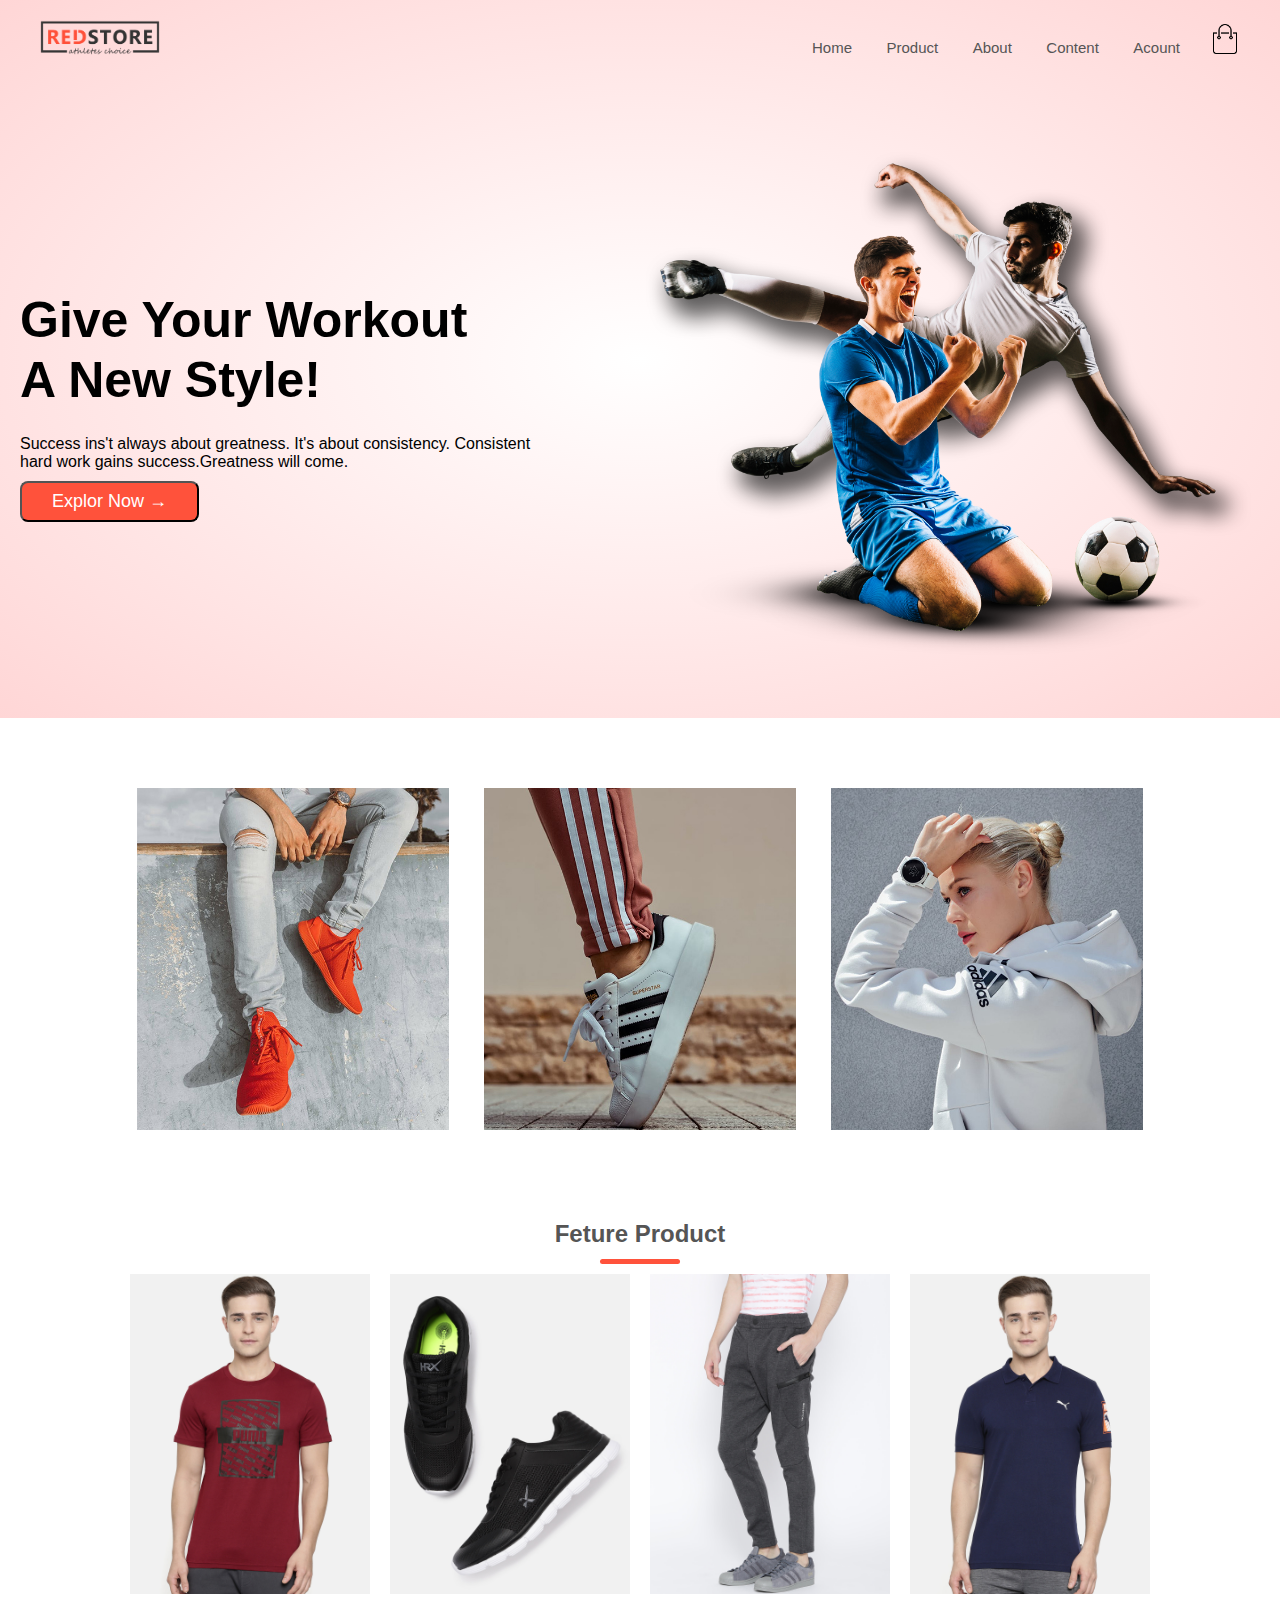
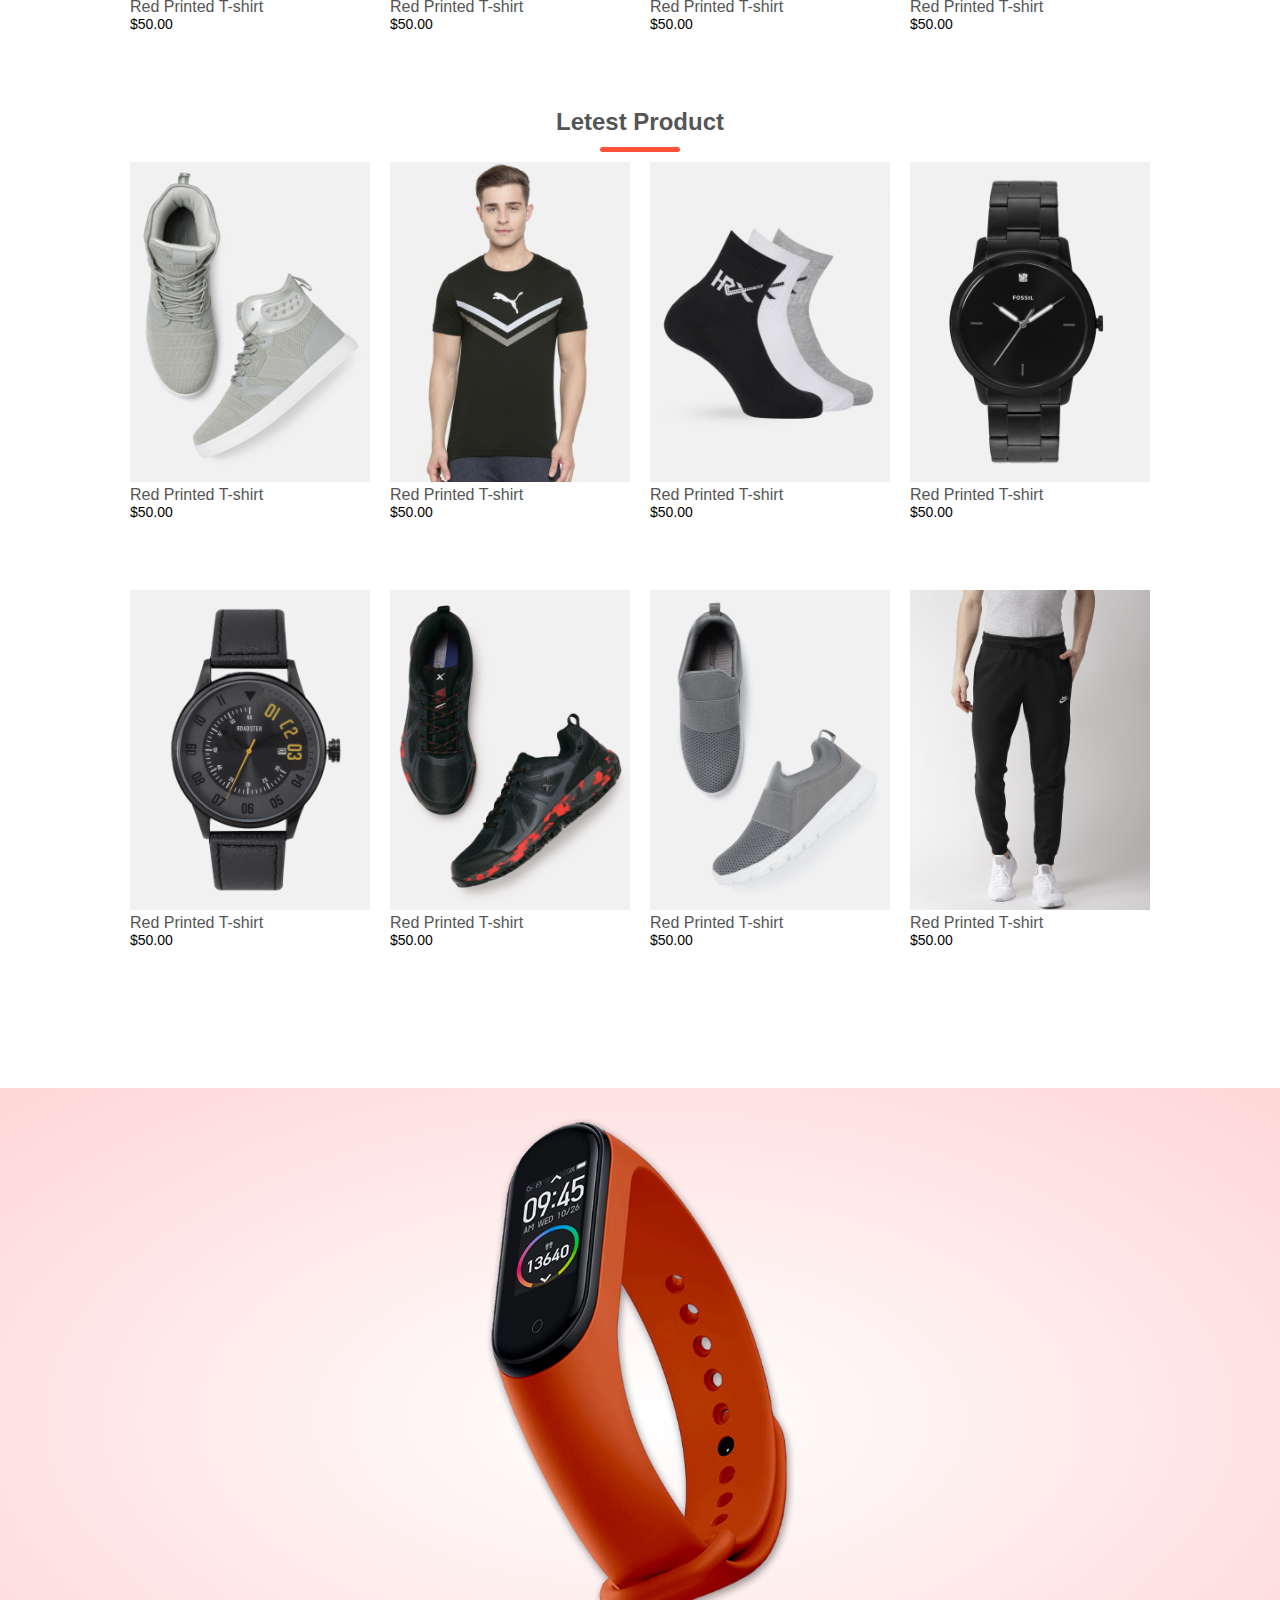
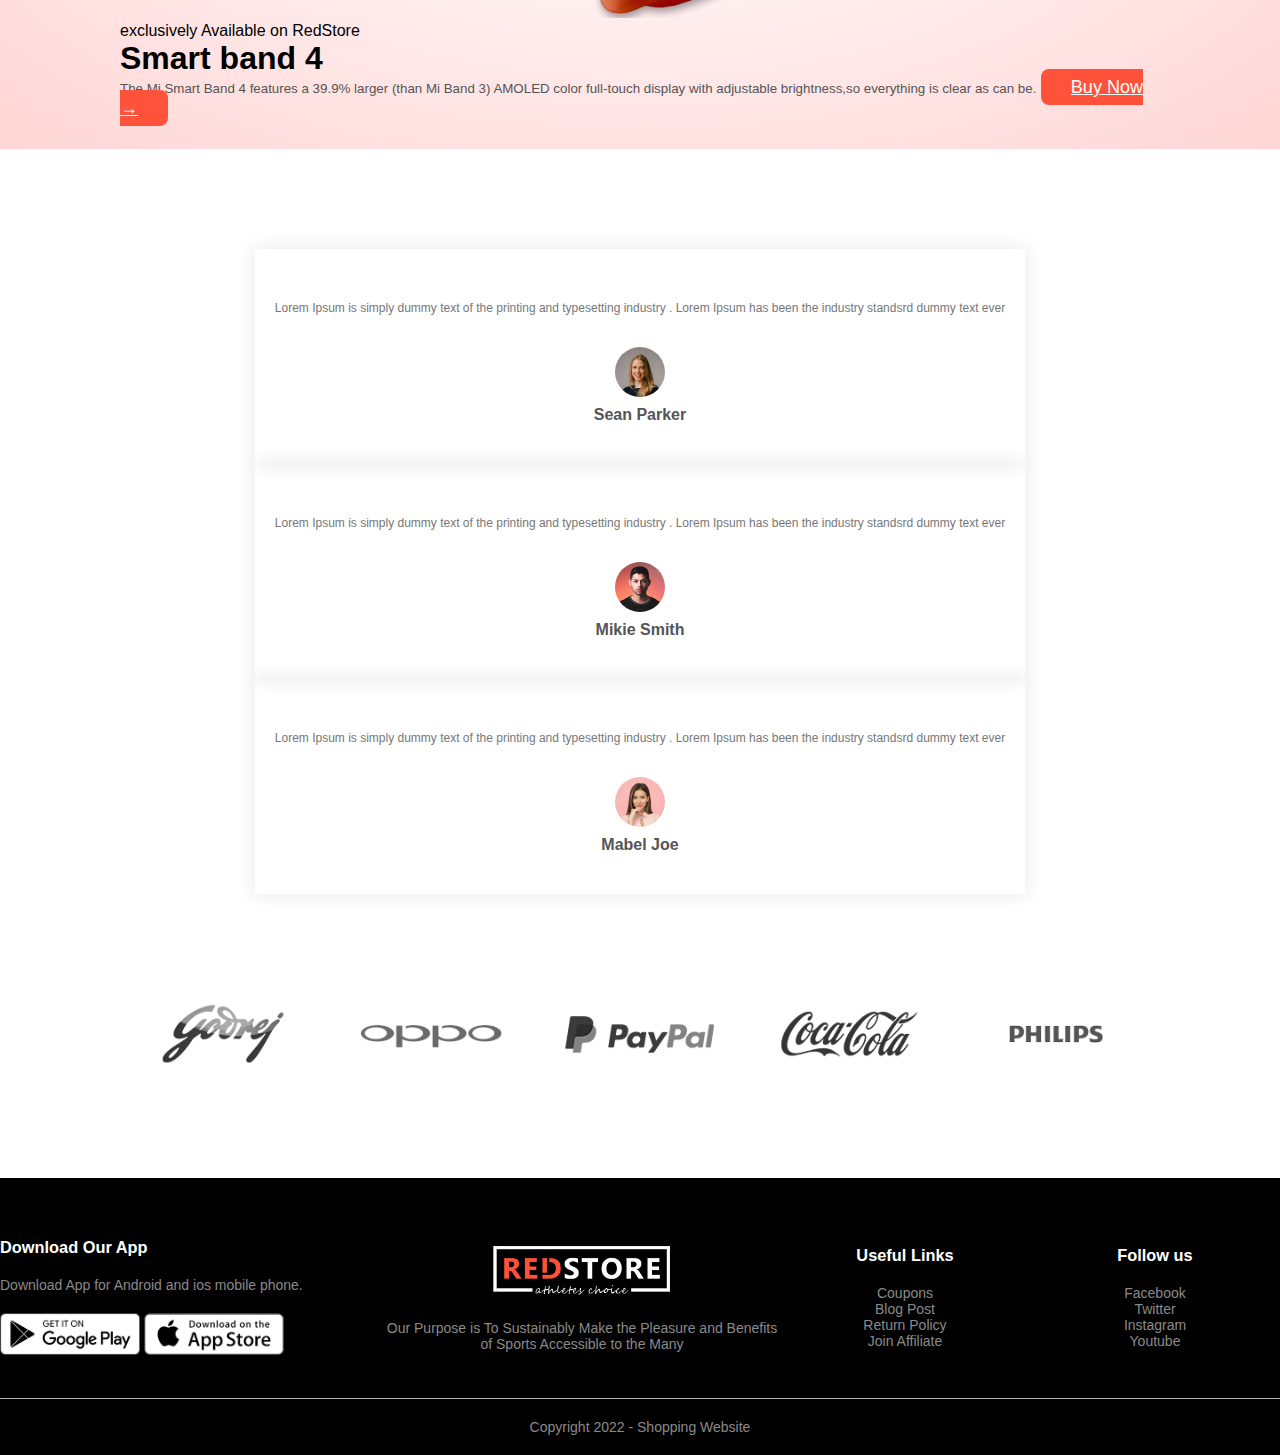
==== index.html @ c0d619b0 "push-5" ====
<!DOCTYPE html>
<html lang="en">
<head>
    <meta charset="UTF-8">
    <meta http-equiv="X-UA-Compatible" content="IE=edge">
    <meta name="viewport" content="width=device-width, initial-scale=1.0">
    <link href="https://cdn.jsdelivr.net/npm/bootstrap@5.0.2/dist/css/bootstrap.min.css" rel="stylesheet" integrity="sha384-EVSTQN3/azprG1Anm3QDgpJLIm9Nao0Yz1ztcQTwFspd3yD65VohhpuuCOmLASjC" crossorigin="anonymous">
    <link rel="stylesheet" href="https://cdnjs.cloudflare.com/ajax/libs/font-awesome/6.1.2/css/all.min.css" integrity="sha512-1sCRPdkRXhBV2PBLUdRb4tMg1w2YPf37qatUFeS7zlBy7jJI8Lf4VHwWfZZfpXtYSLy85pkm9GaYVYMfw5BC1A==" crossorigin="anonymous" referrerpolicy="no-referrer" />
    <link rel="stylesheet" href="./src/style.css">
    <title>RedStore</title>
</head>
<body>
    <section class="header">
        <div class="nav_section">
            <div class="navbar">
                <div class="logo">
                    <img src="./public/img/logo.png" alt="">
                </div>
                <nav>
                    <ul id="Menuitems">
                        <li><a href="">Home</a></li>
                        <li><a href="./src/product.html">Product</a></li>
                        <li><a href="">About</a></li>
                        <li><a href="">Content</a></li>
                        <li><a href="">Acount</a></li>
                    </ul>
                </nav>
                <img src="./public/img/cart.png" alt="Cart-logo" width="30px" height="30px">
                <img src="./public/img/menu.png" alt="" class="menu-icon" onclick="menutoggle()">
            </div>
            <div class="row">
                <div class="col_2">
                    <h1 style="font-size:50px;line-height: 60px; margin: 25px 0px;font-weight: 700;">Give Your Workout<br> A New Style!</h1>
                    <p>Success ins't always about greatness. It's about consistency. Consistent<br>hard work gains success.Greatness will come.</p>
                    <button class="btn btn-danger" >Explor Now &#8594;</button>
                </div>
                <div class="col_2">
                    <img src="./public/img/image1.png" alt="background">
                </div>
            </div>
        </div>
    </section>
   
    <!-- feture Categories -->
    <div class="categories">
        <div class="small_container">
            <div class="row">
                <div class="col_3">
                    <img src="./public/img/category-1.jpg" alt="">
                </div>
                <div class="col_3">
                    <img src="./public/img/category-2.jpg" alt="">
                </div>
                <div class="col_3">
                    <img src="./public/img/category-3.jpg" alt="">
                </div>
            </div>
        </div>
    </div>

    <!--Feture Product-->
    <div class="small_container">
        <h2 id="title">Feture Product</h2>
        <div class="row">
            <div class="col_4">
                <img src="./public/img/product-1.jpg" alt="">
                <h4>Red Printed T-shirt</h4>
                <div class="rating1">
                    <i class="fa-solid fa-star"></i>
                    <i class="fa-solid fa-star"></i>
                    <i class="fa-solid fa-star"></i>
                    <i class="fa-solid fa-star"></i>
                    <i class="fa-solid fa-star-sharp-half"></i>
                </div>
                <p>$50.00</p>
            </div>
            <div class="col_4">
                <img src="./public/img/product-2.jpg" alt="">
                <h4>Red Printed T-shirt</h4>
                <div class="rating1">
                    <i class="fa-solid fa-star"></i>
                    <i class="fa-solid fa-star"></i>
                    <i class="fa-solid fa-star"></i>
                    <i class="fa-solid fa-star-half"></i>
                </div>
                <p>$50.00</p>
            </div>
            <div class="col_4">
                <img src="./public/img/product-3.jpg" alt="">
                <h4>Red Printed T-shirt</h4>
                <div class="rating1">
                    <i class="fa-solid fa-star"></i>
                    <i class="fa-solid fa-star"></i>
                    <i class="fa-solid fa-star"></i>
                    <i class="fa-solid fa-star"></i>
                    <i class="fa-solid fa-star-sharp-half"></i>
                </div>
                <p>$50.00</p>
            </div>
            <div class="col_4">
                <img src="./public/img/product-4.jpg" alt="">
                <h4>Red Printed T-shirt</h4>
                <div class="rating1">
                    <i class="fa-solid fa-star"></i>
                    <i class="fa-solid fa-star"></i>
                    <i class="fa-solid fa-star"></i>
                    <i class="fa-solid fa-star"></i>
                    <i class="fa-solid fa-star-half"></i>
                </div>
                <p>$50.00</p>
            </div>
        </div>
        <h2 id="title">Letest Product</h2>
        <div class="row">
            <div class="col_4">
                <img src="./public/img/product-5.jpg" alt="">
                <h4>Red Printed T-shirt</h4>
                <div class="rating1">
                    <i class="fa-solid fa-star"></i>
                    <i class="fa-solid fa-star"></i>
                    <i class="fa-solid fa-star"></i>
                    <i class="fa-solid fa-star"></i>
                    <i class="fa-solid fa-star-sharp-half"></i>
                </div>
                <p>$50.00</p>
            </div>
            <div class="col_4">
                <img src="./public/img/product-6.jpg" alt="">
                <h4>Red Printed T-shirt</h4>
                <div class="rating1">
                    <i class="fa-solid fa-star"></i>
                    <i class="fa-solid fa-star"></i>
                    <i class="fa-solid fa-star"></i>
                    <i class="fa-solid fa-star-half"></i>
                </div>
                <p>$50.00</p>
            </div>
            <div class="col_4">
                <img src="./public/img/product-7.jpg" alt="">
                <h4>Red Printed T-shirt</h4>
                <div class="rating1">
                    <i class="fa-solid fa-star"></i>
                    <i class="fa-solid fa-star"></i>
                    <i class="fa-solid fa-star"></i>
                    <i class="fa-solid fa-star"></i>
                    <i class="fa-solid fa-star-sharp-half"></i>
                </div>
                <p>$50.00</p>
            </div>
            <div class="col_4">
                <img src="./public/img/product-8.jpg" alt="">
                <h4>Red Printed T-shirt</h4>
                <div class="rating1">
                    <i class="fa-solid fa-star"></i>
                    <i class="fa-solid fa-star"></i>
                    <i class="fa-solid fa-star"></i>
                    <i class="fa-solid fa-star"></i>
                    <i class="fa-solid fa-star-half"></i>
                </div>
                <p>$50.00</p>
            </div>
            <div class="row">
                <div class="col_4">
                    <img src="./public/img/product-9.jpg" alt="">
                    <h4>Red Printed T-shirt</h4>
                    <div class="rating1">
                        <i class="fa-solid fa-star"></i>
                        <i class="fa-solid fa-star"></i>
                        <i class="fa-solid fa-star"></i>
                        <i class="fa-solid fa-star"></i>
                        <i class="fa-solid fa-star-sharp-half"></i>
                    </div>
                    <p>$50.00</p>
                </div>
                <div class="col_4">
                    <img src="./public/img/product-10.jpg" alt="">
                    <h4>Red Printed T-shirt</h4>
                    <div class="rating1">
                        <i class="fa-solid fa-star"></i>
                        <i class="fa-solid fa-star"></i>
                        <i class="fa-solid fa-star"></i>
                        <i class="fa-solid fa-star-half"></i>
                    </div>
                    <p>$50.00</p>
                </div>
                <div class="col_4">
                    <img src="./public/img/product-11.jpg" alt="">
                    <h4>Red Printed T-shirt</h4>
                    <div class="rating1">
                        <i class="fa-solid fa-star"></i>
                        <i class="fa-solid fa-star"></i>
                        <i class="fa-solid fa-star"></i>
                        <i class="fa-solid fa-star"></i>
                        <i class="fa-solid fa-star-sharp-half"></i>
                    </div>
                    <p>$50.00</p>
                </div>
                <div class="col_4">
                    <img src="./public/img/product-12.jpg" alt="">
                    <h4>Red Printed T-shirt</h4>
                    <div class="rating1">
                        <i class="fa-solid fa-star"></i>
                        <i class="fa-solid fa-star"></i>
                        <i class="fa-solid fa-star"></i>
                        <i class="fa-solid fa-star"></i>
                        <i class="fa-solid fa-star-half"></i>
                    </div>
                    <p>$50.00</p>
                </div>
            </div>
        </div>
    </div>

    <!-- Offer -->
    <div class="offer">
        <div class="small_container">
            <div class="row">
                <div class="col-4">
                    <img src="./public/img/exclusive.png" height="500" width="500" alt="" class="offer-img">
                </div>
                <div class="col-4">
                    <p>exclusively Available on RedStore</p>
                    <h1>Smart band 4</h1>
                    <small>The Mi Smart Band 4 features a 39.9% larger (than Mi Band 3) AMOLED color full-touch display with adjustable brightness,so everything is clear as can be.</small>
                    <a href="" class="btn">Buy Now &#8594;</a>
                </div>
            </div>
        </div>
    </div>

    <!-- Testimonial -->
    <div class="testimonial">
        <div class="small_container">
            <div class="row">
                <div class="col-3">
                    <i class="fa-solid fa-quote-left"></i>
                    <p>Lorem Ipsum is simply dummy text of the printing and typesetting industry . Lorem Ipsum has been the industry standsrd dummy text ever</p>
                    <div class="rating1">
                        <i class="fa-solid fa-star"></i>
                        <i class="fa-solid fa-star"></i>
                        <i class="fa-solid fa-star"></i>
                        <i class="fa-solid fa-star"></i>
                        <i class="fa-solid fa-star-half"></i>
                    </div>
                    <img src="./public/img/user-1.png" alt="">
                    <h3>Sean Parker</h3>
                </div>
                <div class="col-3">
                    <i class="fa-solid fa-quote-left"></i>
                    <p>Lorem Ipsum is simply dummy text of the printing and typesetting industry . Lorem Ipsum has been the industry standsrd dummy text ever</p>
                    <div class="rating1">
                        <i class="fa-solid fa-star"></i>
                        <i class="fa-solid fa-star"></i>
                        <i class="fa-solid fa-star"></i>
                        <i class="fa-solid fa-star"></i>
                    </div>
                    <img src="./public/img/user-2.png" alt="">
                    <h3>Mikie Smith</h3>
                </div>
                <div class="col-3">
                    <i class="fa-solid fa-quote-left"></i>
                    <p>Lorem Ipsum is simply dummy text of the printing and typesetting industry . Lorem Ipsum has been the industry standsrd dummy text ever</p>
                    <div class="rating1">
                        <i class="fa-solid fa-star"></i>
                        <i class="fa-solid fa-star"></i>
                        <i class="fa-solid fa-star"></i>
                        <i class="fa-solid fa-star"></i>
                        <i class="fa-solid fa-star-half"></i>
                    </div>
                    <img src="./public/img/user-3.png" alt="">
                    <h3>Mabel Joe</h3>
                </div>
            </div>
        </div>
    </div>

    <!-- Brands -->
    <div class="brands">
        <div class="small_container">
            <div class="row">
                <div class="col-2 col_10">
                    <img src="./public/img/logo-godrej.png" alt="">
                </div>
                <div class="col-2 col_10">
                    <img src="./public/img/logo-oppo.png" alt="">
                </div>
                <div class="col-2 col_10">
                    <img src="./public/img/logo-paypal.png" alt="">
                </div>
                <div class="col-2 col_10">
                    <img src="./public/img/logo-coca-cola.png" alt="">
                </div>
                <div class="col-2 col_10">
                    <img src="./public/img/logo-philips.png" alt="">
                </div>
            </div>
        </div>
    </div>

    <!-- Footer -->
    <div class="footer">
        <div class="container">
            <div class="row">
                <div class="footer-col-1">
                    <h3>Download Our App</h3>
                    <p>Download App for Android and ios mobile phone.</p>
                    <div class="app-logo">
                        <img src="./public/img/play-store.png" alt="">
                        <img src="./public/img/app-store.png" alt="">
                    </div>
                </div>
                <div class="footer-col-2">
                    <img src="./public/img/logo-white.png" alt="">
                    <p>Our Purpose is To Sustainably Make the Pleasure and Benefits of Sports Accessible to the Many</p>
                </div>
                <div class="footer-col-3">
                    <h3>Useful Links</h3>
                    <ul>
                        <li>Coupons</li>
                        <li>Blog Post</li>
                        <li>Return Policy</li>
                        <li>Join Affiliate</li>
                    </ul>
                </div>
                <div class="footer-col-4">
                    <h3>Follow us</h3>
                    <ul>
                        <li>Facebook</li>
                        <li>Twitter</li>
                        <li>Instagram</li>
                        <li>Youtube</li>
                    </ul>
                </div>
            </div>
            <hr>
            <p class="copyright">Copyright 2022 - Shopping Website </p>
        </div>
    </div>
    <!-- js  -->
    <script>
        var Menuitems = document.getElementById("Menuitems");
        Menuitems.style.maxHeight = "0px";

        function menutoggle(){
            if(Menuitems.style.maxHeight == "0px"){
                Menuitems.style.maxHeight = "200px"
            }else{
                Menuitems.style.maxHeight = "0px"
            }
        }
    </script>
    
    <script src="https://cdn.jsdelivr.net/npm/bootstrap@5.0.2/dist/js/bootstrap.bundle.min.js" integrity="sha384-MrcW6ZMFYlzcLA8Nl+NtUVF0sA7MsXsP1UyJoMp4YLEuNSfAP+JcXn/tWtIaxVXM" crossorigin="anonymous"></script>
</body>
</html>
---- src/style.css ----
*{
    margin: 0px;
    padding: 0px;
    box-sizing: border-box;
    font-family: "poppins",sans-serif;
}
/* header section styling complit */
.header{
    background: radial-gradient(#fff,#ffd6d6);
}
.nav_section{
    max-width: 1300px;
    margin: auto;
    padding-left: 20px;
    padding-right: 20px;
}
.navbar{
    display: flex;
    align-items: center;
    padding: 20px;
    justify-content: center;
}
nav{
    flex:1;
    text-align: right;
}
nav ul{
    text-align: right;
}
nav ul li{
    list-style: none;
    display: inline-block;
    margin-right: 30px;
}
nav ul li a{
    text-decoration: none;
    text-transform: none;
    color: #555;
    font-size: 15px;
}
.navbar .logo img{
    width: 120px;
}
.row{
    display: flex;
    justify-content: space-around;
    align-items: center;
    flex-wrap: wrap;
}
.col_2{
    flex-basis: 50%;
    min-width: 300px;
}
.col_2 img{
    max-width: 100%;
    padding: 50px 0px;
}
.btn{
    background-color: #ff523b;
    padding: 8px 30px;
    font-size: 18px;
    margin: 10px 0px;
    border-radius: 8px;
    color: white;
}
/* categories section styling complit */
.categories{
    margin: 70px 0px;
}
.col_3{
    flex-basis: 30%;
    min-width: 250px;
    margin-bottom: 30px 0px;
}
.col_3 img{
    width: 100%;
}
.small_container{
    max-width: 1080px;
    margin: auto;
    padding-left: 20px;
    padding-right: 20px;
}
.col_4{
    flex-basis: 25%;
    padding: 10px;
    min-width: 200px;
    margin-bottom: 50px;
    transition: transform 0.5s;
}
.col_4 img{
    width: 100%;
}
#title{
    text-align: center;
    position: relative;
    color: #555;
    line-height: 60px;
}
#title::after{
    content: " ";
    background: #ff523b;
    width: 80px;
    height: 5px;
    border-radius: 5px;
    position: absolute;
    bottom: 0;
    left: 50%;
    transform: translateX(-50%);
}
h4{
    color: #555;
    font-weight: normal;
}
.col_4 p{
    font-size: 14px;
}
.rating1 .fa-solid{
    color: #ff523b;
}
.col_4:hover{
    transform:  translateY(-5px);
}

/* offer section styling complit */
.offer{
    background: radial-gradient(#fff,#ffd6d6);
    margin-top: 80px;
    padding: 30px 0;
}
.col-2 .offer-img{
    padding: 50px;
}
small{
    color: #555;
}
.col-3 h1{
    font-weight: 700;
}

/* Testimonal */
.testimonial{
    padding-top: 100px;
}
.testimonial .col-3{
    text-align: center;
    padding: 40px 20px;
    box-shadow: 0 0 20px 0px rgba(0,0,0,0.1);
    cursor: pointer;
    transition: transform 0.5s;
}
.testimonial .col-3 img{
    width: 50px;
    margin-top: 20px;
    border-radius: 50%;
}
.testimonial .col-3:hover{
    transform: translateY(-10px);
}
.fa-solid.fa-quote-left{
    font-size: 34px;
    color: #ff523b;
}
.col-3 p{
    font-size: 12px;
    margin: 12px 0;
    color: #777;
}
.testimonial .col-3 h3{
    font-weight: 700;
    color: #555;
    font-size: 16px;
    margin-top: 5px;
}

/* brands section */
.brands{
    margin: 100px auto;
}
.row .col-2{
    width: 160px;
}
.row .col_10 img{
    width: 100%;
    cursor: pointer;
    filter: grayscale(100);
}
.row .col-2 img:hover{
    filter: grayscale(0);
}

/* footer section */
.footer{
    background-color: #000;
    color: #8a8a8a;
    font-size: 14px;
    padding: 60px 0 20px;
}
.footer p{
    color: #8a8a8a;
}
.footer h3{
    color: #fff;
    margin-bottom: 20px;
}
.footer-col-1, .footer-col-2, .footer-col-3, .footer-col-4{
    min-width: 250px;
    margin-bottom: 20px;
}
.footer-col-1{
    flex-basis: 30%;
}
.footer-col-2{
    flex: 1;
    text-align: center;
}
.footer-col-2 img{
    width: 180px;
    margin-bottom: 20px;
}
.footer-col-3, .footer-col-4{
    flex-basis: 12%;
    text-align: center;
}
ul{
    list-style-type: none;
    text-align: center;
}
.app-logo{
    margin-top: 20px;
}
.app-logo img{
    width: 140px;
}
.footer hr{
    border: none;
    background: #b5b5b5;
    height: 1px;
    margin: 20px 0;
}
.copyright{
    text-align: center;
}
.menu-icon{
    width: 28px;
    margin-left: 20px;
    display: none;
}
/* Media query for nav menu */
@media only screen and (max-width:800px){
    nav ul{
        position: absolute;
        top: 70px;
        left: 0;
        background-color: #333;
        width: 100%;
        overflow: hidden;
        transition: max-height 0.5s;
    }
    nav ul li{
        display: block;
        margin-right: 50px;
        margin-top: 10px;
        margin-bottom: 10px;
    }
    nav ul li a{
        color: #fff;
    }
    .menu-icon{
        display: block;
        cursor: pointer;
    }
}
/* Media query for less than 600 screen size */
@media only screen and (max-width:600px){
    .row{
        text-align: center;
    }
    .col-2, .col-3, .col-4{
        flex-basis: 100%;
    }
    .row .col_3 img{
        margin-bottom: 50px;
    }
    .page-btn{
        text-align: center;
    }
    .single-product .row{
        text-align: left;
    }
    .single-product col{
        padding: 20px 0;
    }
    .single-product h1{
        font-size: 26px;
        line-height: 22px;
    }
}
/* All Product Page */
.row-2{
    justify-content: space-between;
    margin: 100px auto 50px;
    flex-wrap: wrap;
}
select{
    border: 1px solid #ff523b;
    padding: 5px;
}
select:focus{
    outline: none;
}
.page-btn{
    margin: 0px auto 40px;
}
.page-btn span{
    display: inline-block;
    border: 1px solid #ff523b;
    margin-left: 10px;
    width: 40px;
    text-align: center;
    line-height: 40px;
    cursor: pointer;
}
.page-btn span:hover{
    background: #ff523b;
    color: #fff;
}
/* single page details */
.single-product{
    margin-top: 80px;

}
.single-product col img{
    padding: 0;
}
/* .single-product .col,.col{
    padding: 20px;
} */
.single-product h4{
    margin: 20px 0;
    font-size: 22px;
    font-weight: bold;
}
.single-product select{
    display: block;
    padding: 10px;
    margin-top: 20px;
    margin-bottom: 20px;
}
.single-product input{
     width: 50px;
     height: 40px;
     padding-left:10px;
     font-size: 20px;
     margin-right: 10px;
     border: 1px solid #ff523b;
}
input:focus{
    outline: none;
}
.single-product .fa-solid{
    color: #ff523b;
    margin-left: 10px;
}
.single-product a{
    margin-bottom: 20px;
}
.small-img-row{
    display: flex;
    justify-content: space-between;
}
.small-img-col{
    flex-basis: 24%;
    cursor: pointer;
    margin-top: 10px;
}
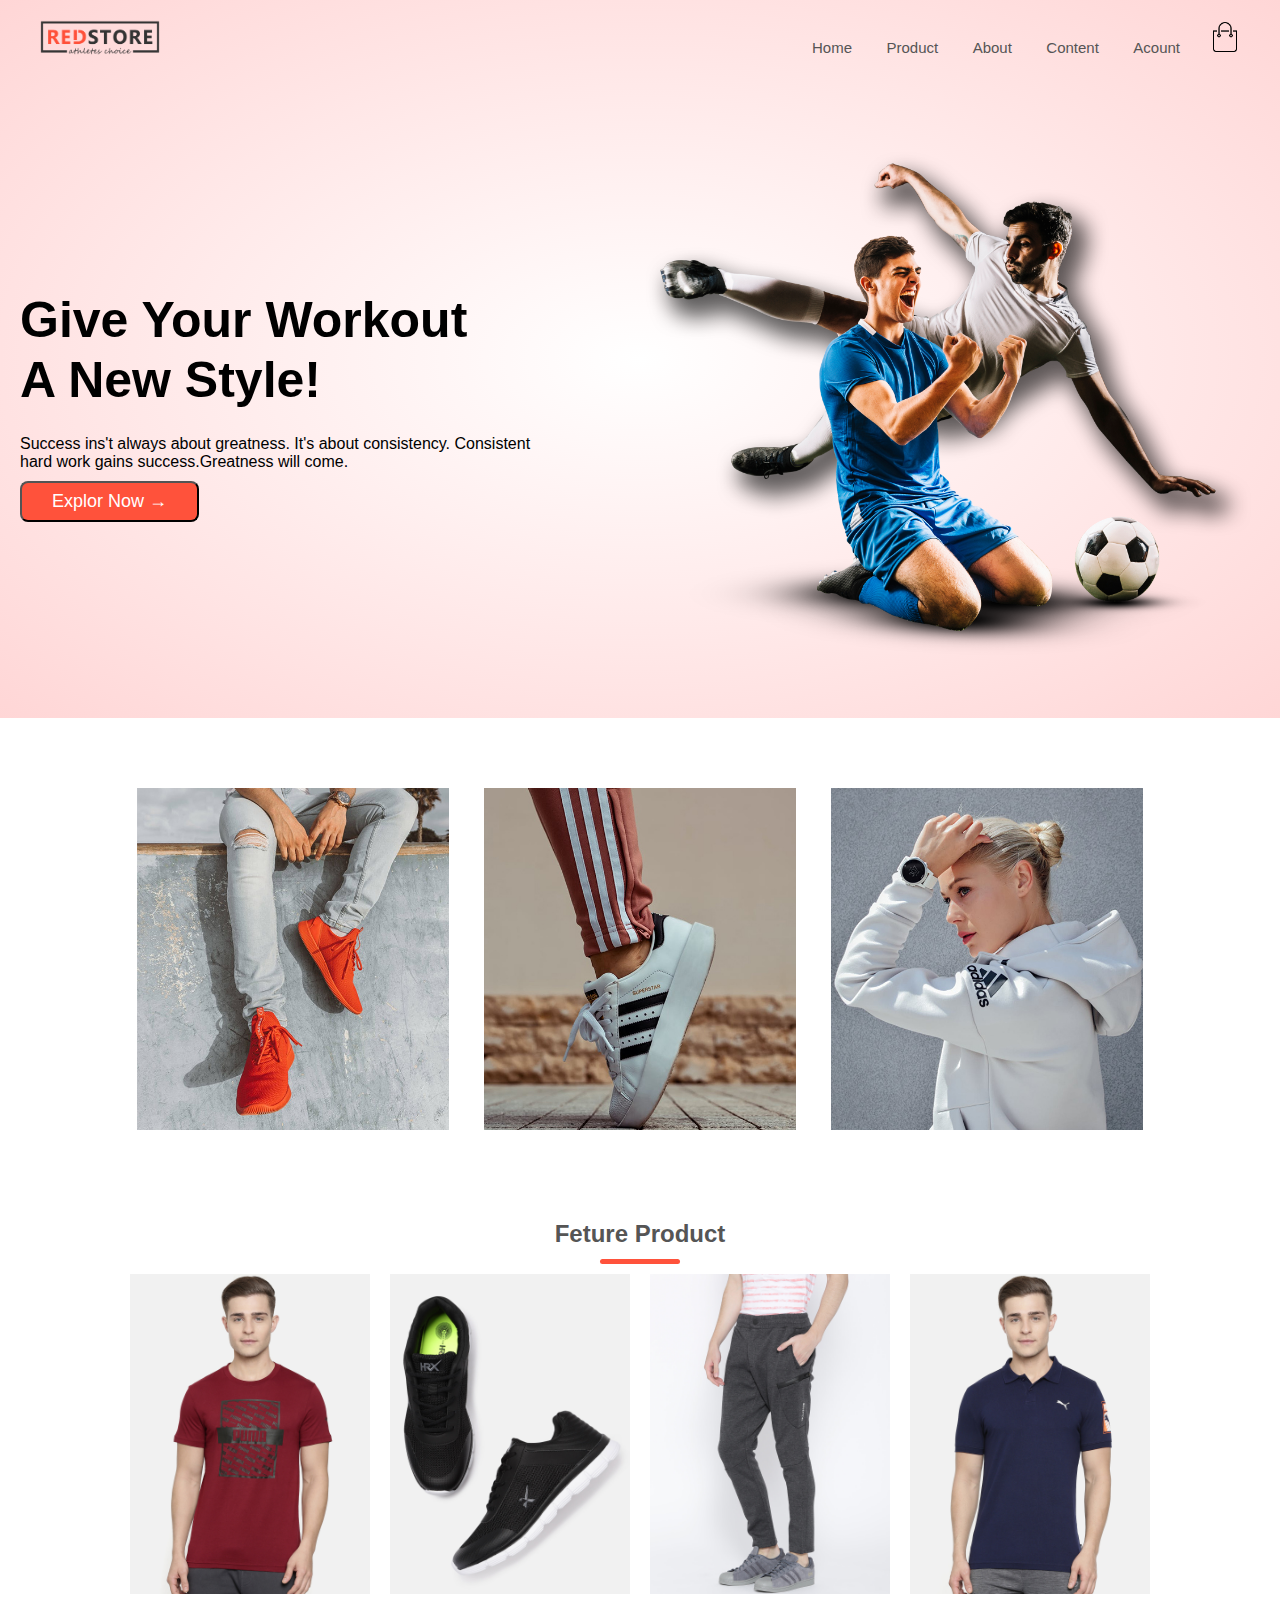
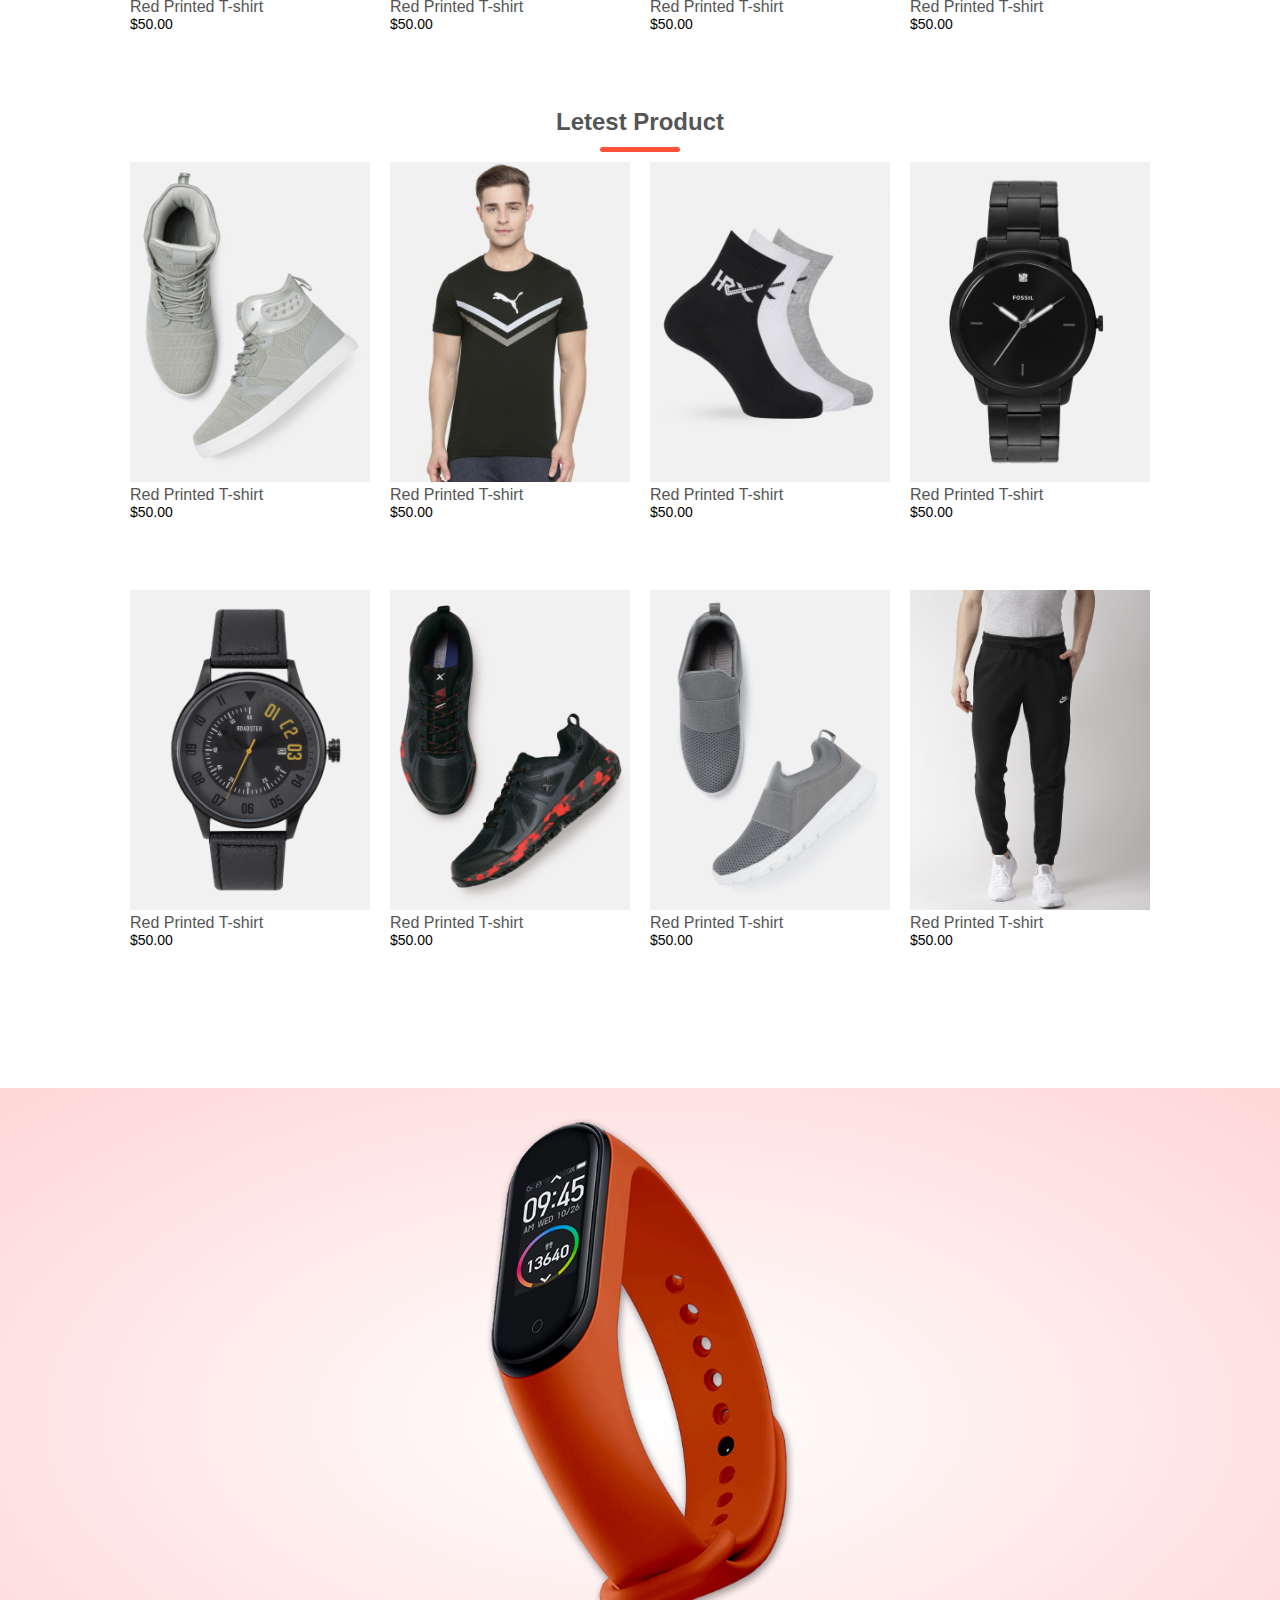
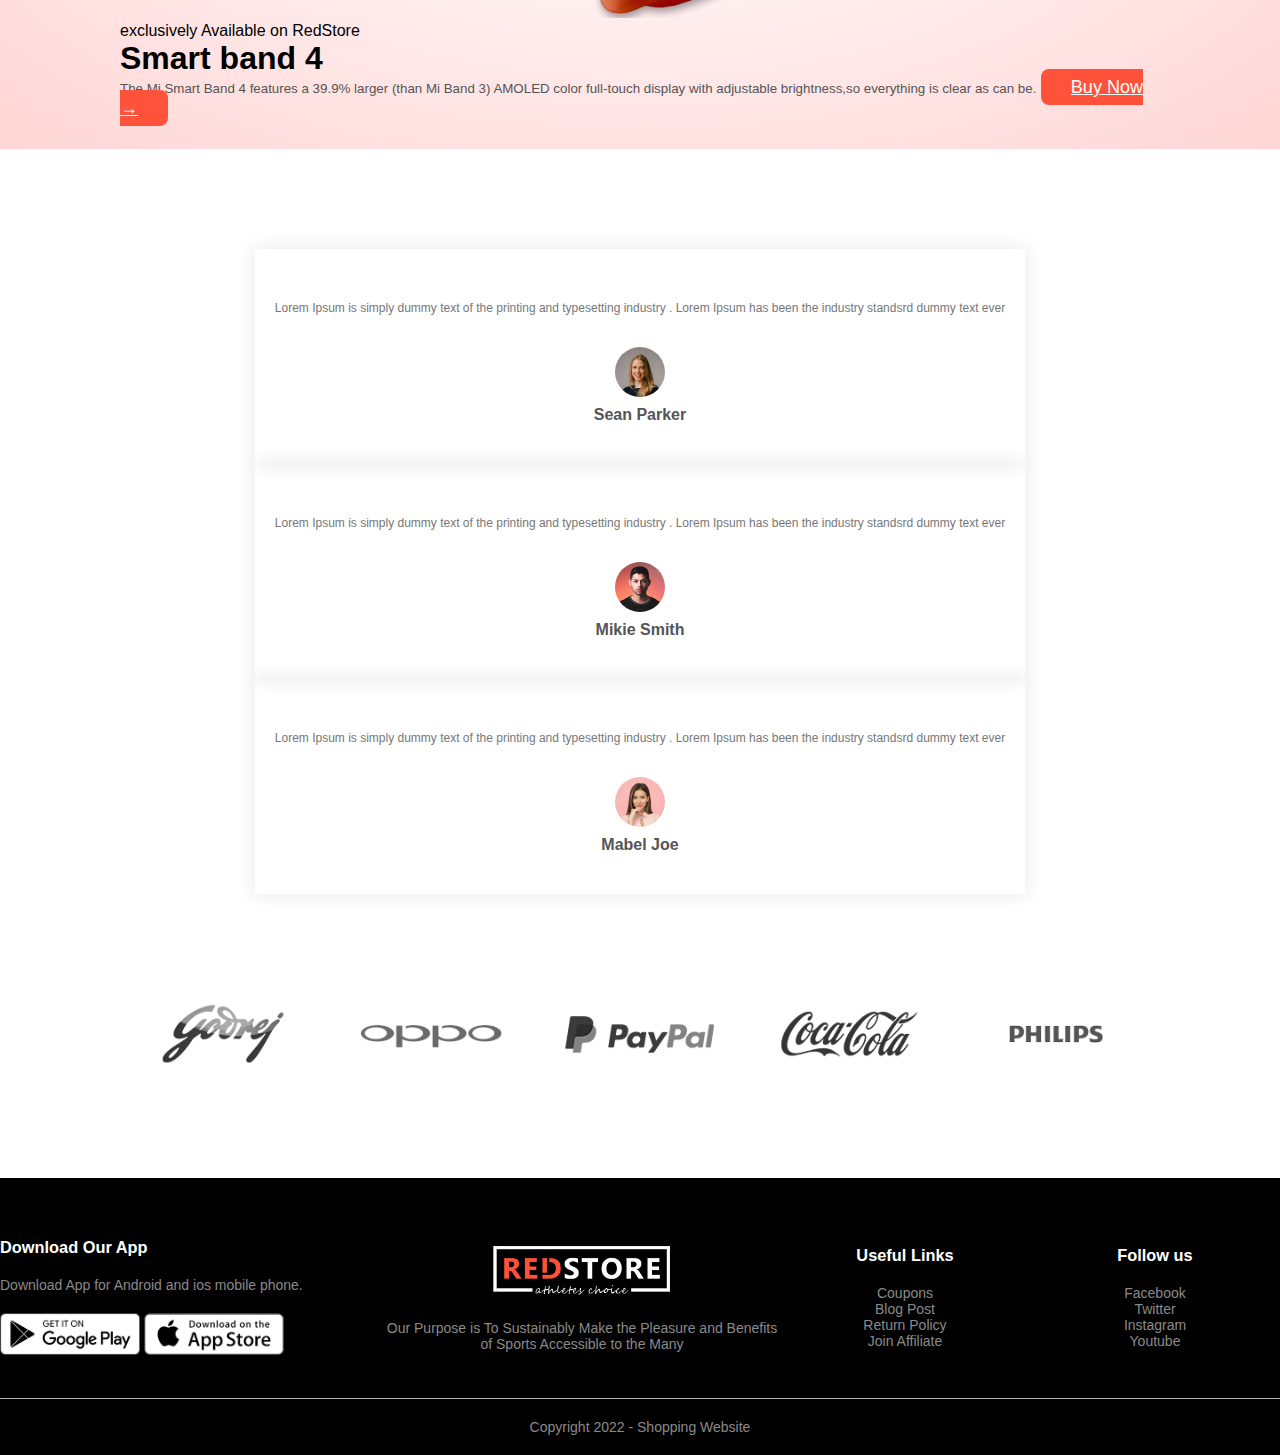
==== commit 4677df67: "push-8" ====
--- a/index.html
+++ b/index.html
@@ -18,14 +18,14 @@
                 </div>
                 <nav>
                     <ul id="Menuitems">
-                        <li><a href="">Home</a></li>
-                        <li><a href="./src/product.html">Product</a></li>
+                        <li><a href="index.html">Home</a></li>
+                        <li><a href="./product.html">Product</a></li>
                         <li><a href="">About</a></li>
                         <li><a href="">Content</a></li>
-                        <li><a href="">Acount</a></li>
+                        <li><a href="acount.html">Acount</a></li>
                     </ul>
                 </nav>
-                <img src="./public/img/cart.png" alt="Cart-logo" width="30px" height="30px">
+                <a href="cart.html"><img src="./public/img/cart.png" alt="Cart-logo" width="30px" height="30px"></a>
                 <img src="./public/img/menu.png" alt="" class="menu-icon" onclick="menutoggle()">
             </div>
             <div class="row">
--- a/src/style.css
+++ b/src/style.css
@@ -295,6 +295,9 @@
         font-size: 26px;
         line-height: 22px;
     }
+    .cart-info{
+        display: none;
+    }
 }
 /* All Product Page */
 .row-2{
@@ -373,4 +376,123 @@
     flex-basis: 24%;
     cursor: pointer;
     margin-top: 10px;
+}
+/* card items */
+.cart-page{
+    margin: 80px auto;
+}
+table{
+    width: 100%;
+    border-collapse: collapse;
+}
+.cart-info{
+    display: flex;
+    flex-wrap: warp;
+}
+th{
+    text-align: left;
+    padding: 5px;
+    color: #fff;
+    background: #ff523b;
+    font-weight: normal;
+}
+td{
+    padding: 10px 5px;
+}
+td input{
+    width: 40px;
+    height: 30px;
+    padding: 5px;
+}
+td a{
+    color: #ff523b;
+    font-size: 12px;
+}
+td img{
+    width: 80px;
+    height: 80px;
+    margin-right: 10px;
+}
+.total-price{
+    display: flex;
+    justify-content: flex-end;
+}
+.total-price table{
+    border-top: 3px solid #ff523b;
+    width: 100%;
+    max-width: 400px;
+}
+td:last-child{
+    text-align: right;
+}
+th:last-child{
+    text-align: right;
+}
+/* account page */
+.account-page{
+    background: radial-gradient(#fff,#ffd6d6);
+    padding: 50px 0;
+}
+.form-container{
+    background-color: #fff;
+    width: 300px;
+    height: 400px;
+    position:relative ;
+    text-align: center;
+    padding: 20px 0;
+    margin: auto;
+    box-shadow:0 0 20px 0px rgba(0,0,0,0.1)  ;
+    overflow: hidden;
+}
+.form-container span{
+    font-weight: bold;
+    padding: 0 10px;
+    color: #555;
+    cursor: pointer;
+    width: 100px;
+    display: inline-block;
+}
+.form-btn{
+    display: inline-block;
+}
+.form-container form{
+    max-width: 300px;
+    padding: 0 20px;
+    position: absolute;
+    top: 130px;
+    transition:transform 1s ;
+}
+form input{
+    width: 100%;
+    height: 30px;
+    margin: 10px 0;
+    padding: 0 10px;
+    border: 1px solid #ccc;
+}
+form .btn{
+    width: 100%;
+    border: none;
+    cursor: pointer;
+    margin: 10px 0;
+}
+form .btn:focus{
+    outline: none;
+}
+#first-form{
+    left: -300px;
+}
+#second-form{
+    left: 0;
+}
+form a{
+    font-size: 12px;
+}
+#indicator{
+    width: 100px;
+    border: none;
+    background: #ff351b;
+    height: 3px;
+    margin-top: 8px;
+    transform: translateX(100px);
+    transition:transform 1s ;
 }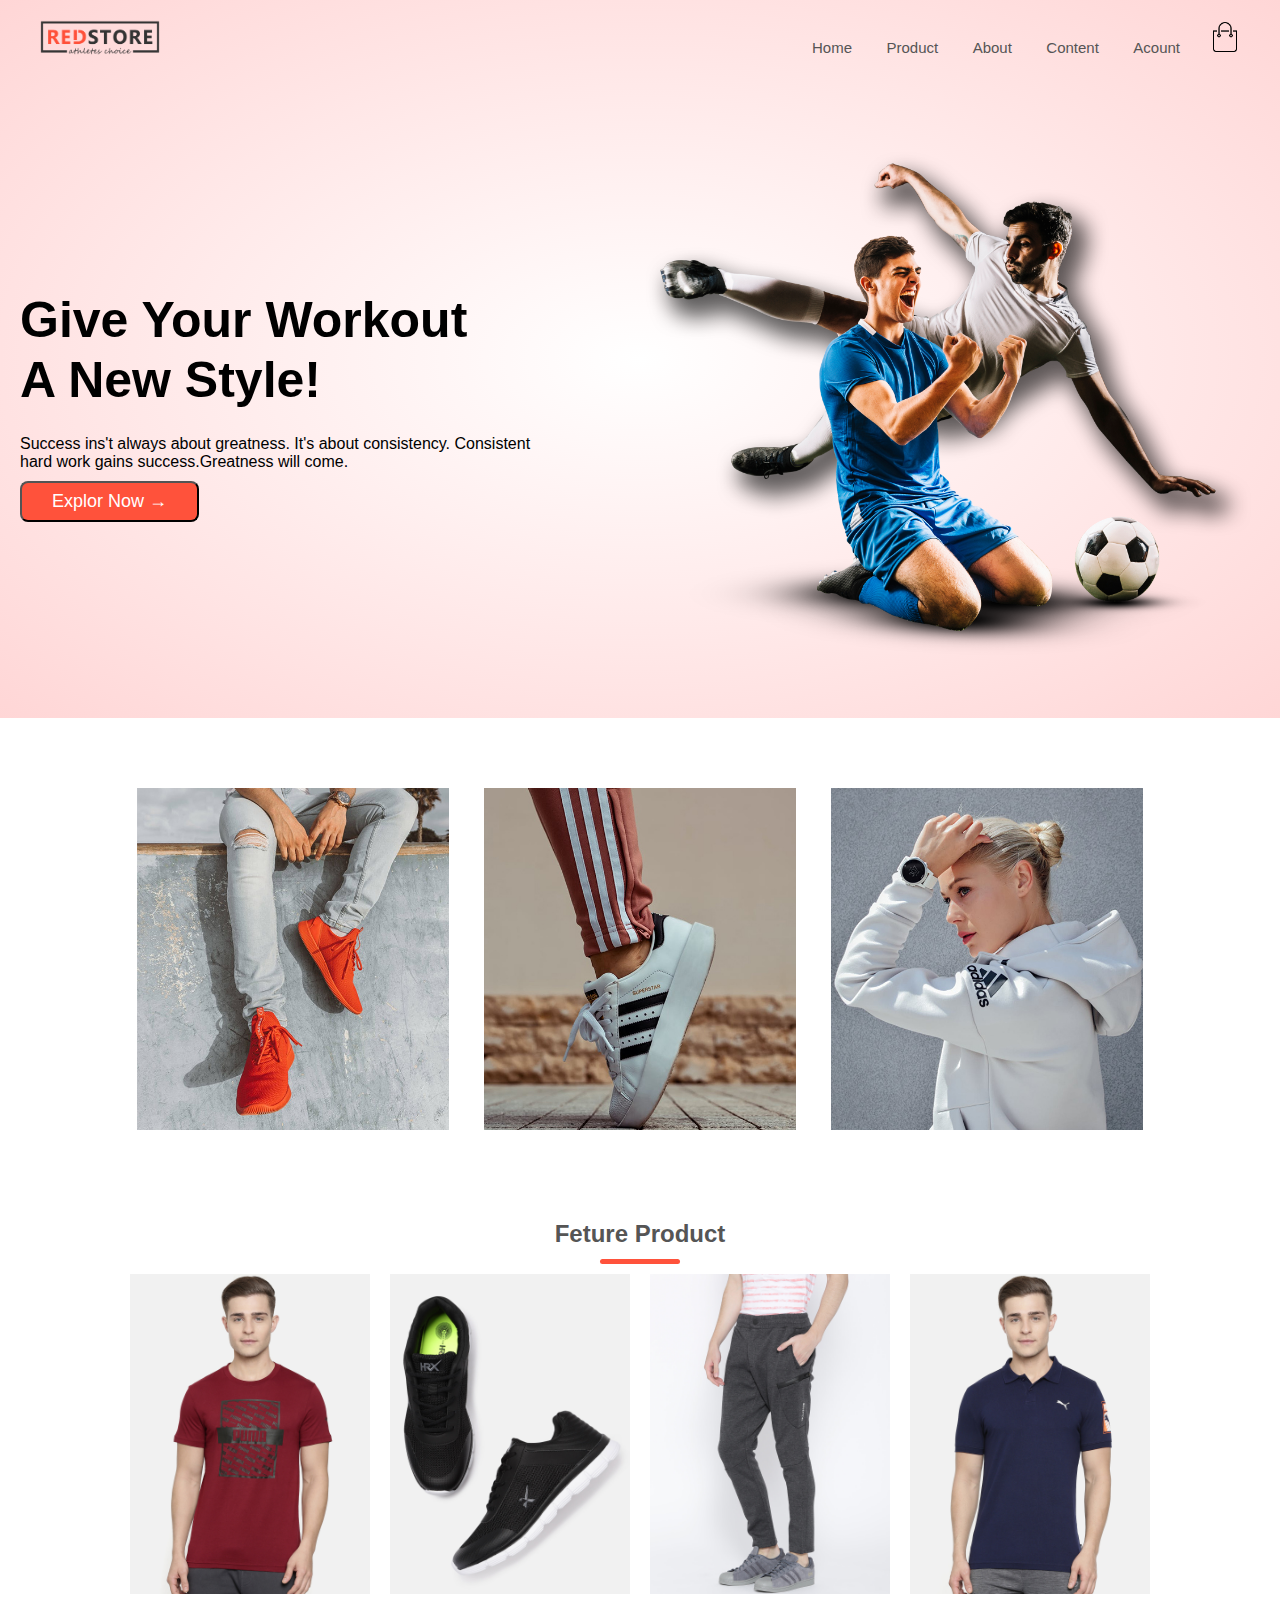
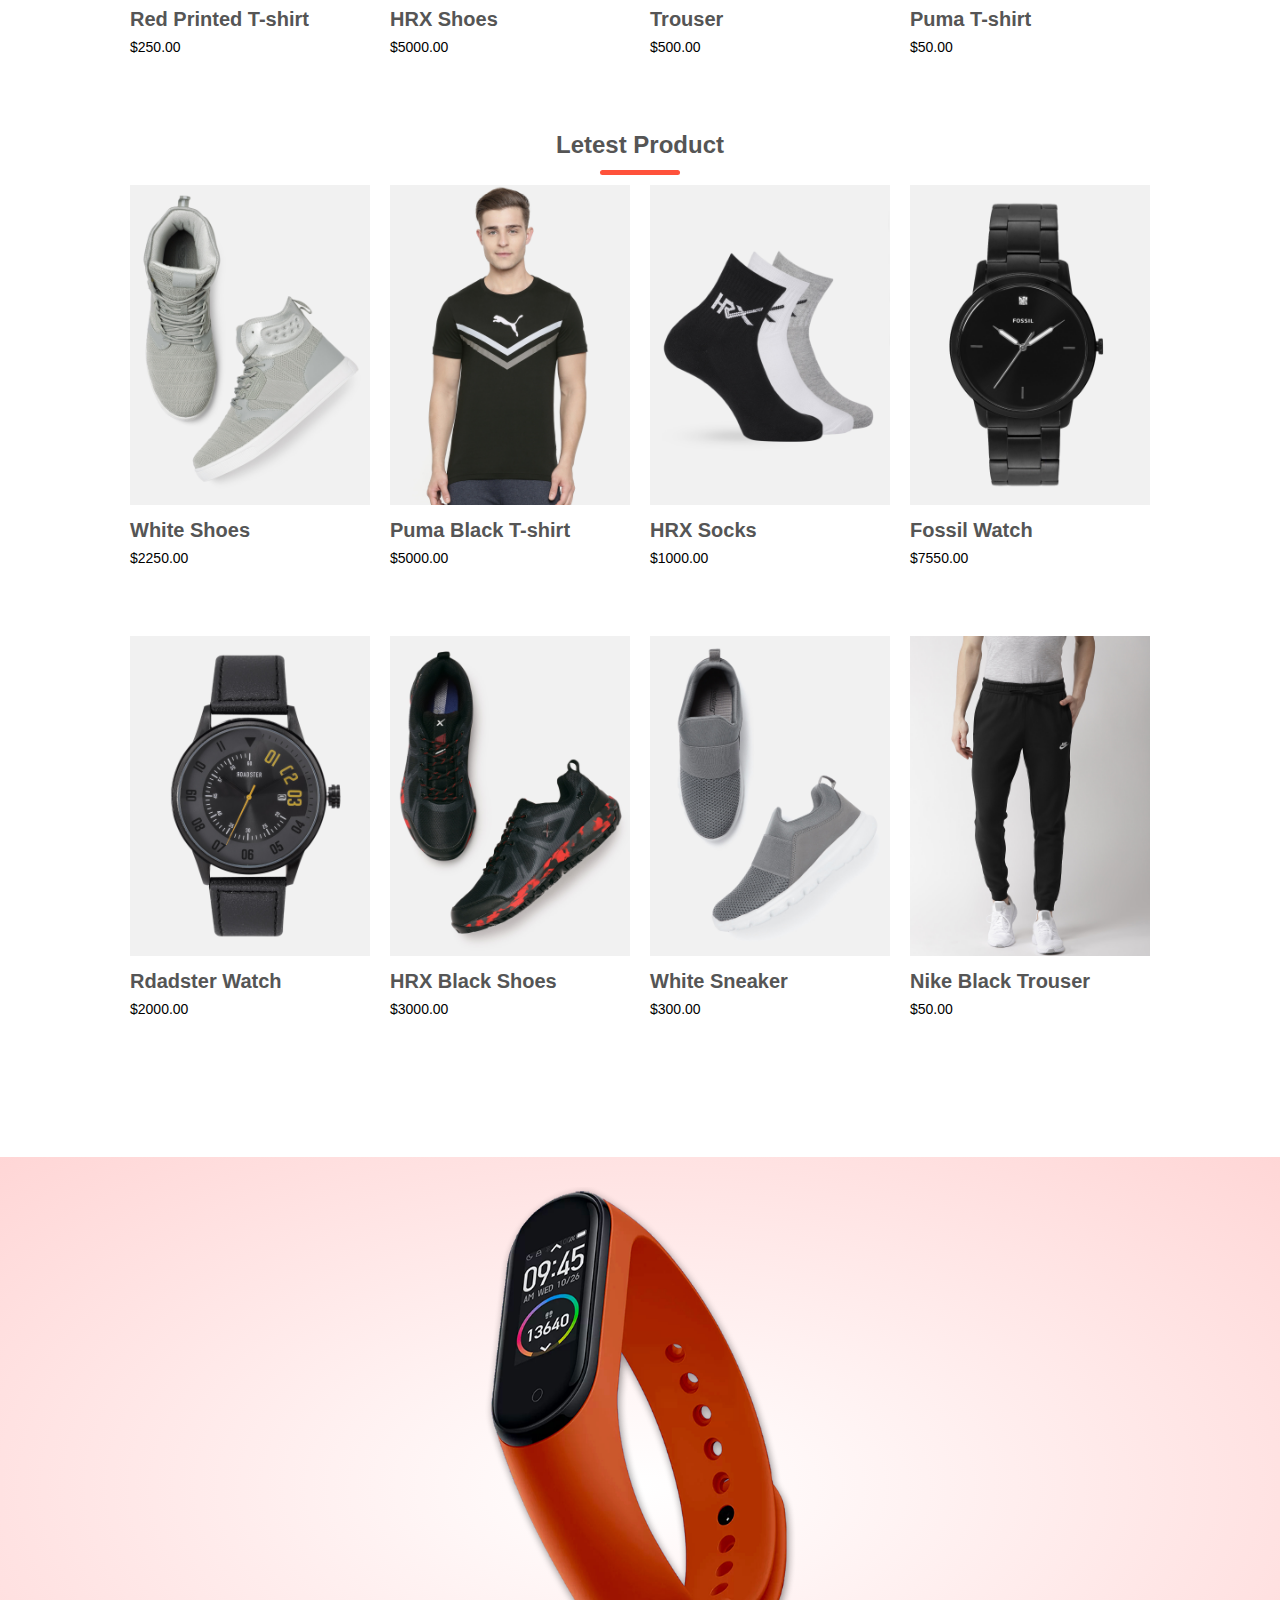
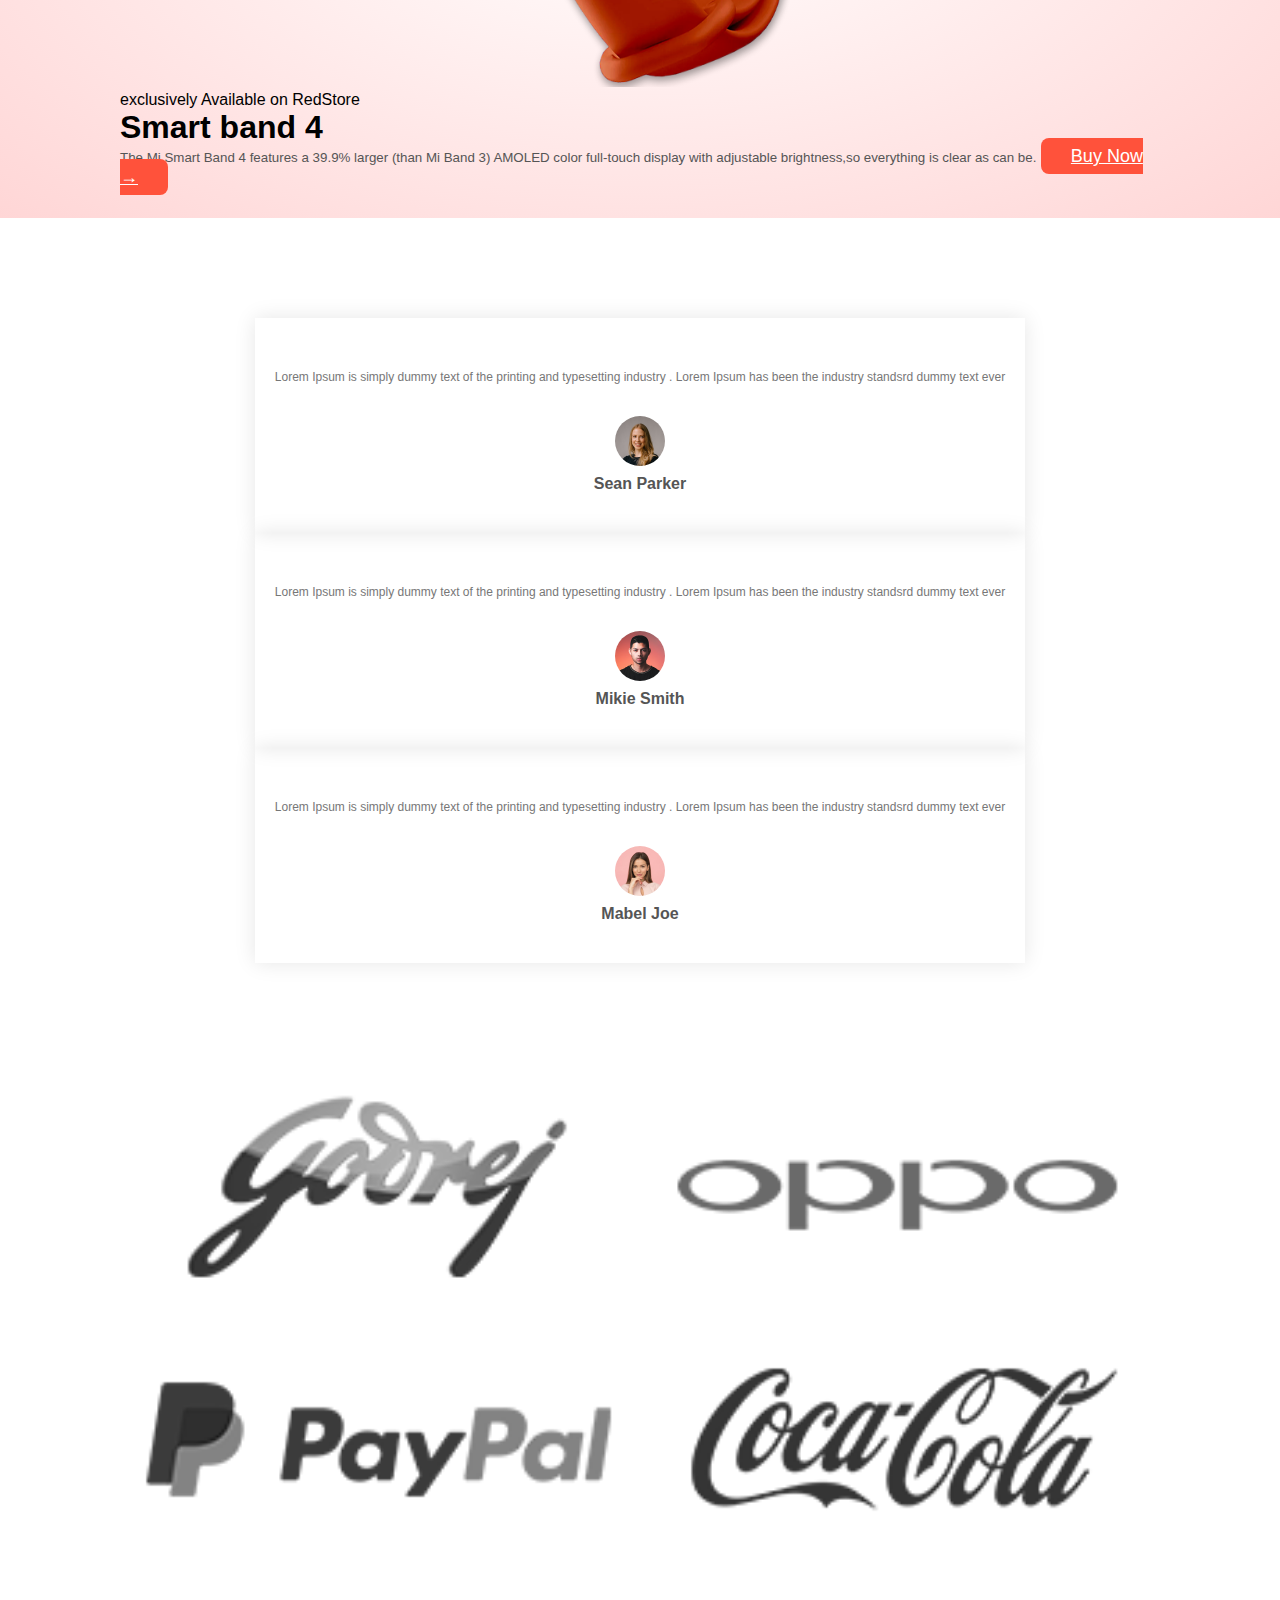
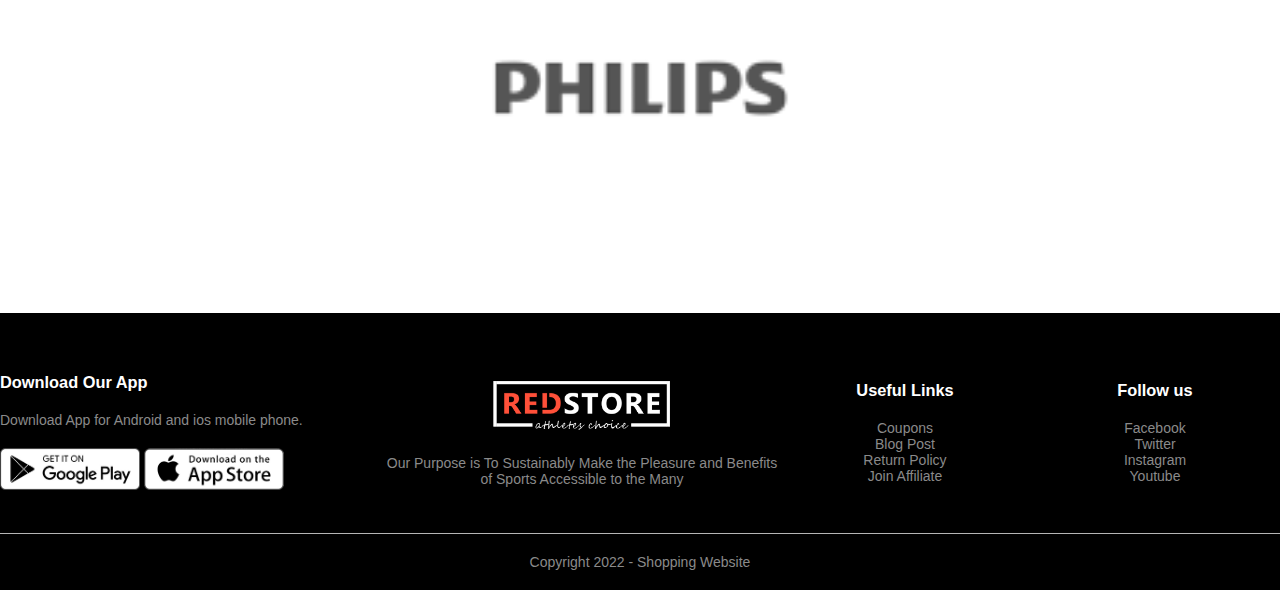
==== commit e6d2b70a: "push-4" ====
--- a/index.html
+++ b/index.html
@@ -72,22 +72,22 @@
                     <i class="fa-solid fa-star"></i>
                     <i class="fa-solid fa-star-sharp-half"></i>
                 </div>
-                <p>$50.00</p>
+                <p>$250.00</p>
             </div>
             <div class="col_4">
                 <img src="./public/img/product-2.jpg" alt="">
-                <h4>Red Printed T-shirt</h4>
+                <h4>HRX Shoes</h4>
                 <div class="rating1">
                     <i class="fa-solid fa-star"></i>
                     <i class="fa-solid fa-star"></i>
                     <i class="fa-solid fa-star"></i>
                     <i class="fa-solid fa-star-half"></i>
                 </div>
-                <p>$50.00</p>
+                <p>$5000.00</p>
             </div>
             <div class="col_4">
                 <img src="./public/img/product-3.jpg" alt="">
-                <h4>Red Printed T-shirt</h4>
+                <h4>Trouser</h4>
                 <div class="rating1">
                     <i class="fa-solid fa-star"></i>
                     <i class="fa-solid fa-star"></i>
@@ -95,11 +95,11 @@
                     <i class="fa-solid fa-star"></i>
                     <i class="fa-solid fa-star-sharp-half"></i>
                 </div>
-                <p>$50.00</p>
+                <p>$500.00</p>
             </div>
             <div class="col_4">
                 <img src="./public/img/product-4.jpg" alt="">
-                <h4>Red Printed T-shirt</h4>
+                <h4>Puma T-shirt</h4>
                 <div class="rating1">
                     <i class="fa-solid fa-star"></i>
                     <i class="fa-solid fa-star"></i>
@@ -114,7 +114,7 @@
         <div class="row">
             <div class="col_4">
                 <img src="./public/img/product-5.jpg" alt="">
-                <h4>Red Printed T-shirt</h4>
+                <h4>White Shoes</h4>
                 <div class="rating1">
                     <i class="fa-solid fa-star"></i>
                     <i class="fa-solid fa-star"></i>
@@ -122,22 +122,22 @@
                     <i class="fa-solid fa-star"></i>
                     <i class="fa-solid fa-star-sharp-half"></i>
                 </div>
-                <p>$50.00</p>
+                <p>$2250.00</p>
             </div>
             <div class="col_4">
                 <img src="./public/img/product-6.jpg" alt="">
-                <h4>Red Printed T-shirt</h4>
+                <h4>Puma Black T-shirt</h4>
                 <div class="rating1">
                     <i class="fa-solid fa-star"></i>
                     <i class="fa-solid fa-star"></i>
                     <i class="fa-solid fa-star"></i>
                     <i class="fa-solid fa-star-half"></i>
                 </div>
-                <p>$50.00</p>
+                <p>$5000.00</p>
             </div>
             <div class="col_4">
                 <img src="./public/img/product-7.jpg" alt="">
-                <h4>Red Printed T-shirt</h4>
+                <h4>HRX Socks</h4>
                 <div class="rating1">
                     <i class="fa-solid fa-star"></i>
                     <i class="fa-solid fa-star"></i>
@@ -145,11 +145,11 @@
                     <i class="fa-solid fa-star"></i>
                     <i class="fa-solid fa-star-sharp-half"></i>
                 </div>
-                <p>$50.00</p>
+                <p>$1000.00</p>
             </div>
             <div class="col_4">
                 <img src="./public/img/product-8.jpg" alt="">
-                <h4>Red Printed T-shirt</h4>
+                <h4>Fossil Watch</h4>
                 <div class="rating1">
                     <i class="fa-solid fa-star"></i>
                     <i class="fa-solid fa-star"></i>
@@ -157,12 +157,12 @@
                     <i class="fa-solid fa-star"></i>
                     <i class="fa-solid fa-star-half"></i>
                 </div>
-                <p>$50.00</p>
+                <p>$7550.00</p>
             </div>
             <div class="row">
                 <div class="col_4">
                     <img src="./public/img/product-9.jpg" alt="">
-                    <h4>Red Printed T-shirt</h4>
+                    <h4>Rdadster Watch</h4>
                     <div class="rating1">
                         <i class="fa-solid fa-star"></i>
                         <i class="fa-solid fa-star"></i>
@@ -170,22 +170,22 @@
                         <i class="fa-solid fa-star"></i>
                         <i class="fa-solid fa-star-sharp-half"></i>
                     </div>
-                    <p>$50.00</p>
+                    <p>$2000.00</p>
                 </div>
                 <div class="col_4">
                     <img src="./public/img/product-10.jpg" alt="">
-                    <h4>Red Printed T-shirt</h4>
+                    <h4>HRX Black Shoes</h4>
                     <div class="rating1">
                         <i class="fa-solid fa-star"></i>
                         <i class="fa-solid fa-star"></i>
                         <i class="fa-solid fa-star"></i>
                         <i class="fa-solid fa-star-half"></i>
                     </div>
-                    <p>$50.00</p>
+                    <p>$3000.00</p>
                 </div>
                 <div class="col_4">
                     <img src="./public/img/product-11.jpg" alt="">
-                    <h4>Red Printed T-shirt</h4>
+                    <h4>White Sneaker</h4>
                     <div class="rating1">
                         <i class="fa-solid fa-star"></i>
                         <i class="fa-solid fa-star"></i>
@@ -193,11 +193,11 @@
                         <i class="fa-solid fa-star"></i>
                         <i class="fa-solid fa-star-sharp-half"></i>
                     </div>
-                    <p>$50.00</p>
+                    <p>$300.00</p>
                 </div>
                 <div class="col_4">
                     <img src="./public/img/product-12.jpg" alt="">
-                    <h4>Red Printed T-shirt</h4>
+                    <h4> Nike Black Trouser</h4>
                     <div class="rating1">
                         <i class="fa-solid fa-star"></i>
                         <i class="fa-solid fa-star"></i>
--- a/src/style.css
+++ b/src/style.css
@@ -111,6 +111,9 @@
 h4{
     color: #555;
     font-weight: normal;
+    margin-top: 10px;
+    font-size: 20px;
+    font-weight: 700;
 }
 .col_4 p{
     font-size: 14px;
@@ -120,6 +123,9 @@
 }
 .col_4:hover{
     transform:  translateY(-5px);
+}
+.rating1{
+    margin-bottom: 8px;
 }
 
 /* offer section styling complit */
@@ -298,6 +304,7 @@
     .cart-info{
         display: none;
     }
+    
 }
 /* All Product Page */
 .row-2{
@@ -443,6 +450,12 @@
     margin: auto;
     box-shadow:0 0 20px 0px rgba(0,0,0,0.1)  ;
     overflow: hidden;
+}
+.row .col-2{
+    display: flex;
+    justify-content: center;
+    align-items: center;
+    width: 500px;
 }
 .form-container span{
     font-weight: bold;
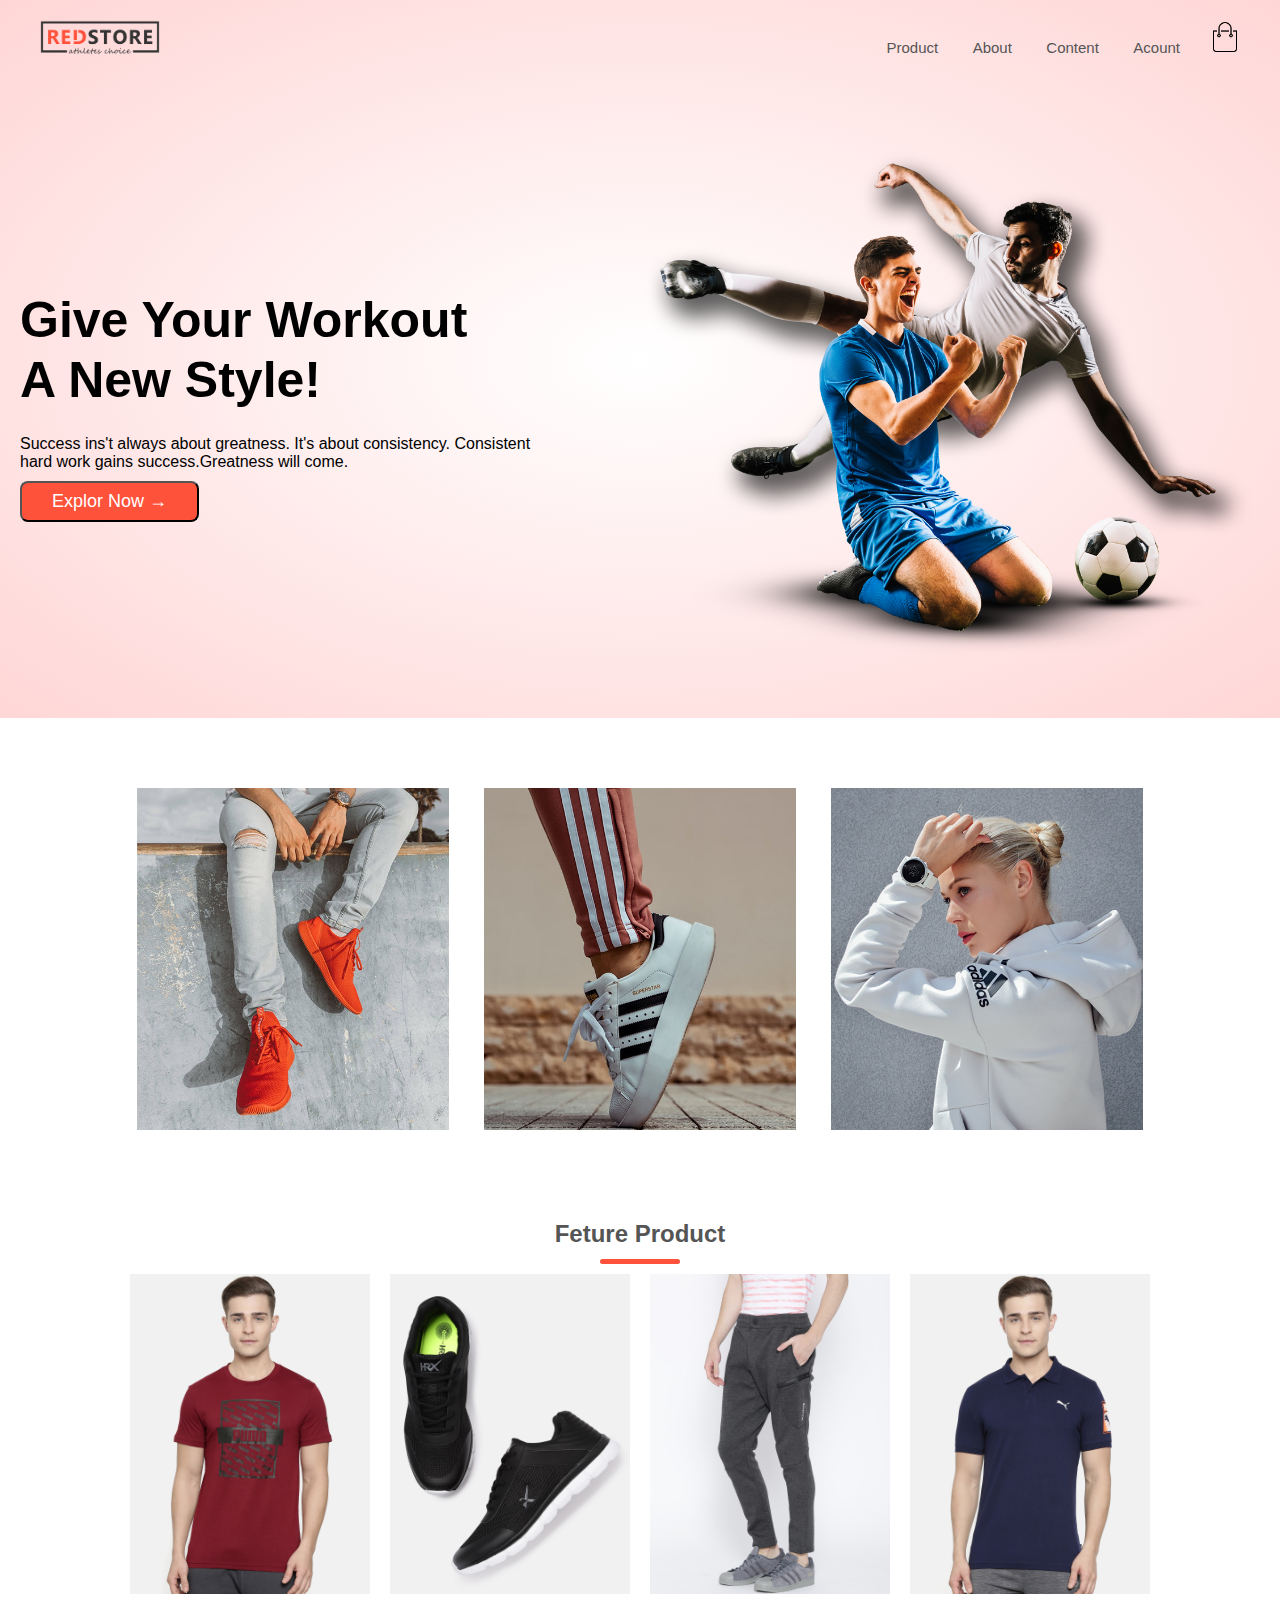
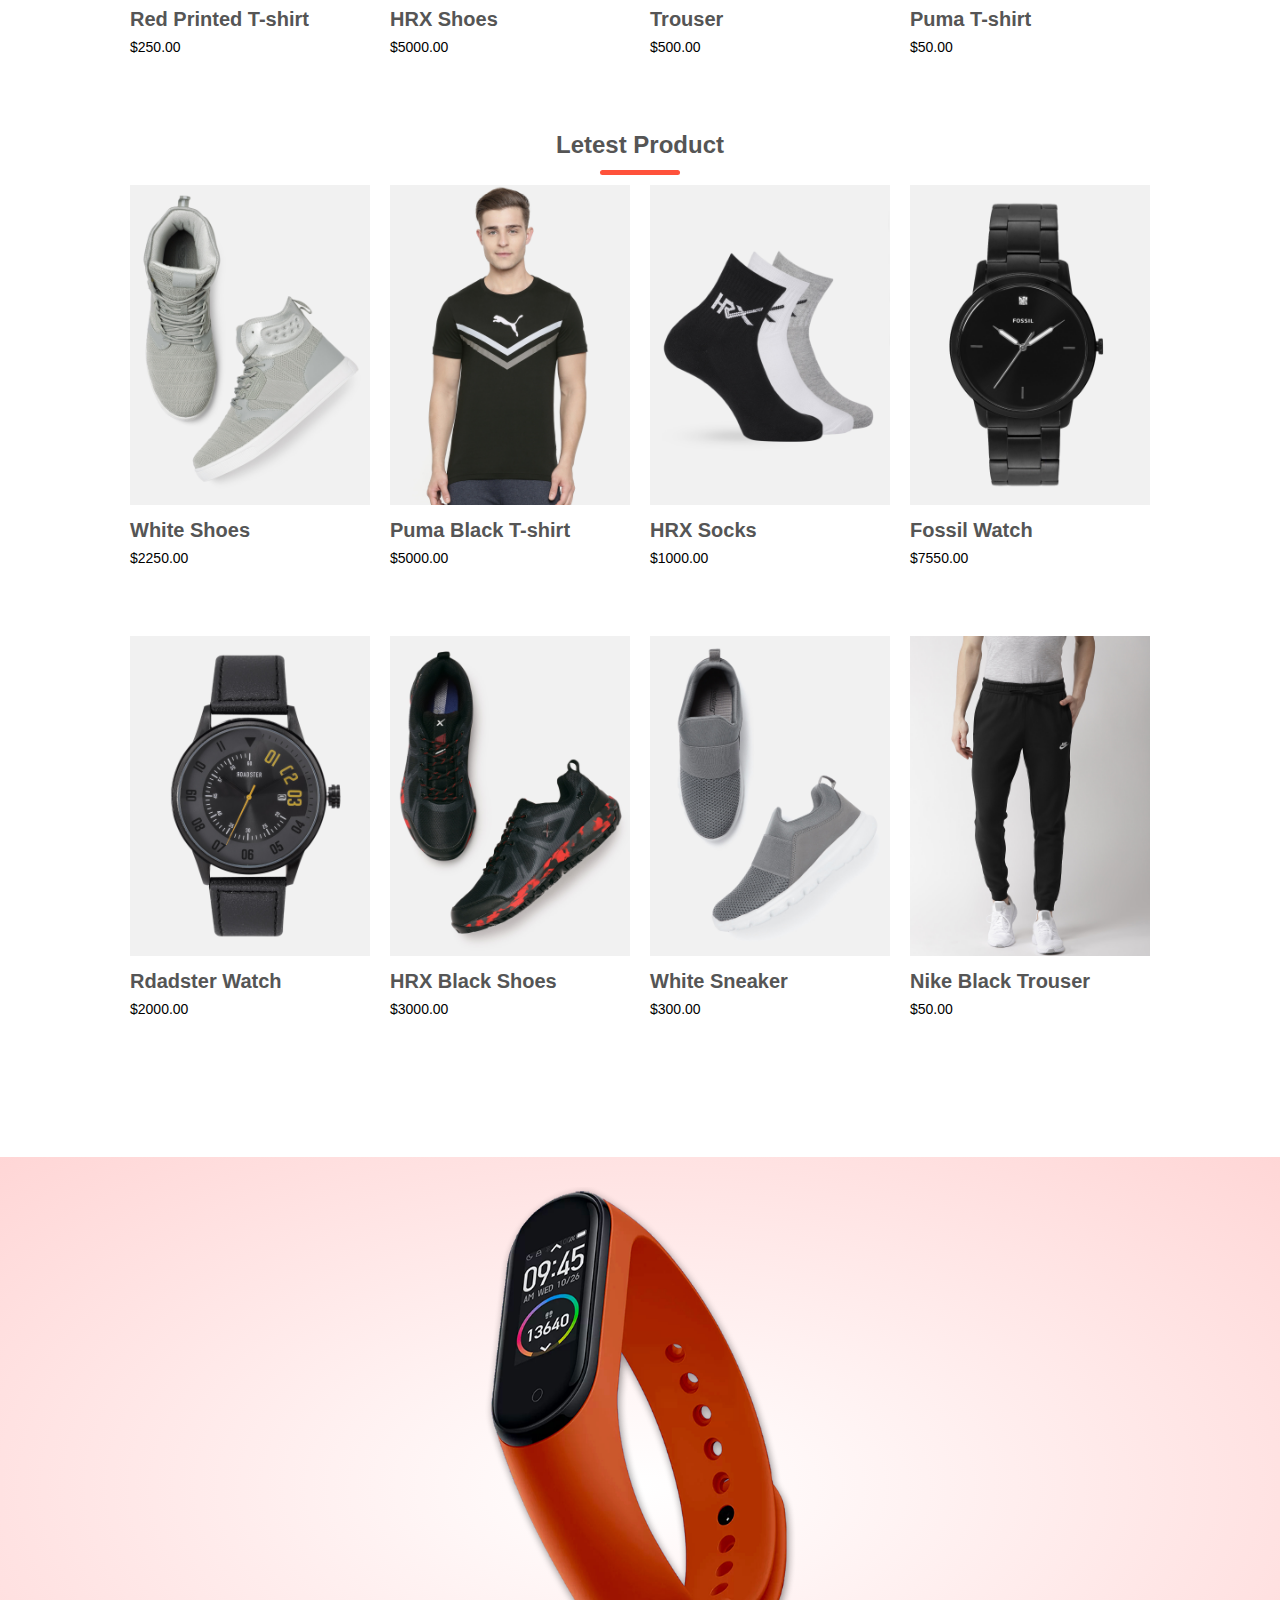
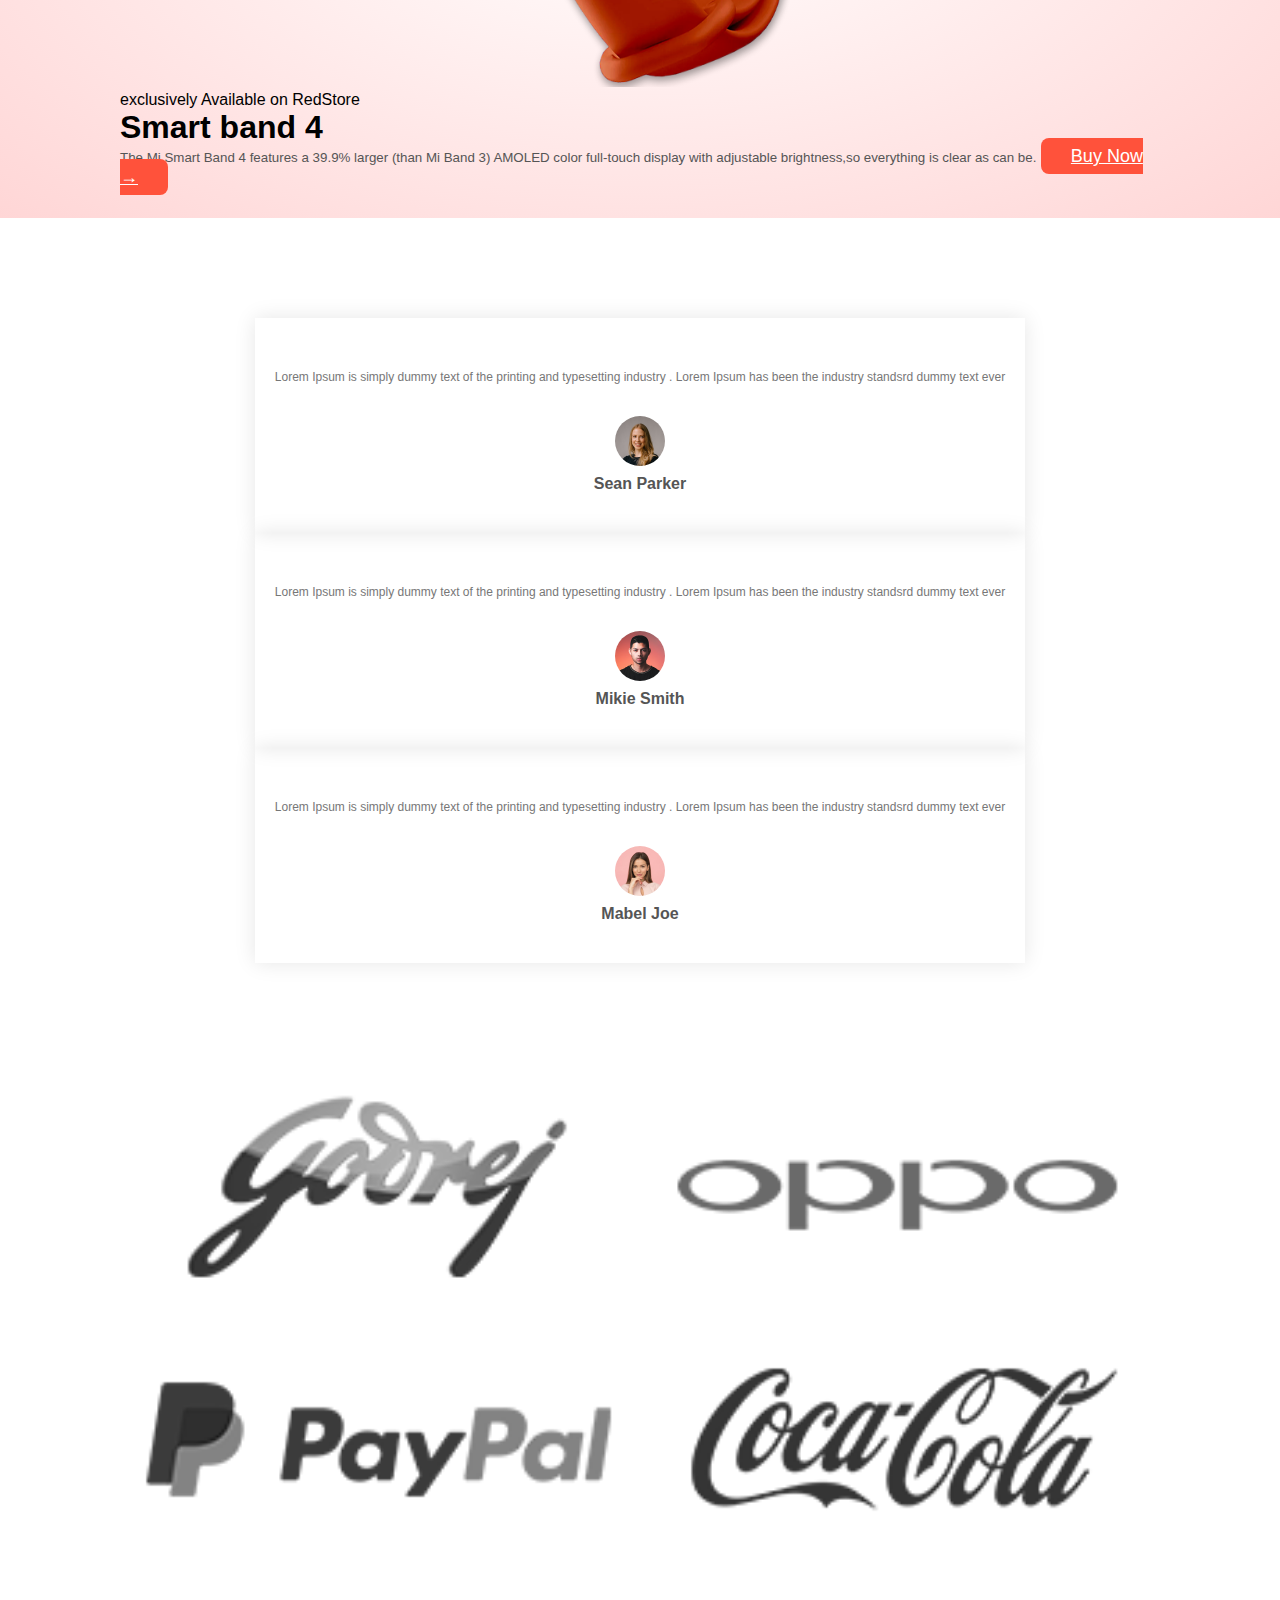
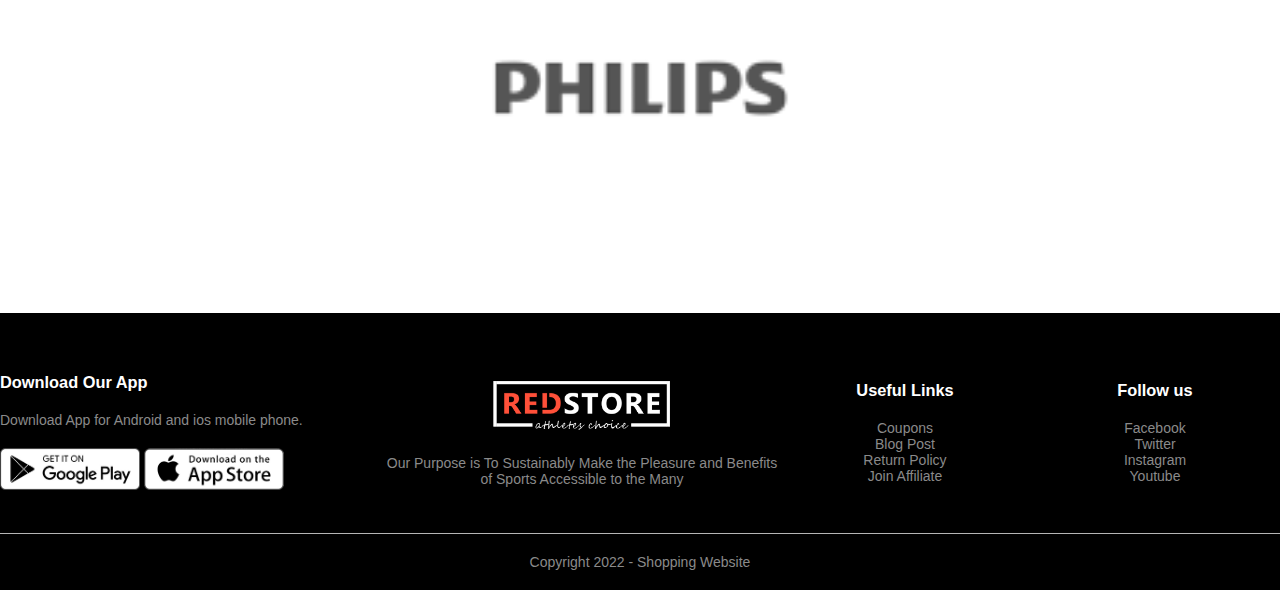
==== commit e62ea6db: "push12" ====
--- a/index.html
+++ b/index.html
@@ -18,7 +18,7 @@
                 </div>
                 <nav>
                     <ul id="Menuitems">
-                        <li><a href="index.html">Home</a></li>
+                        <li><a href="index.html"></a></li>
                         <li><a href="./product.html">Product</a></li>
                         <li><a href="">About</a></li>
                         <li><a href="">Content</a></li>
@@ -63,7 +63,7 @@
         <h2 id="title">Feture Product</h2>
         <div class="row">
             <div class="col_4">
-                <img src="./public/img/product-1.jpg" alt="">
+                <a href="product-details.html"><img src="./public/img/product-1.jpg" alt=""></a>
                 <h4>Red Printed T-shirt</h4>
                 <div class="rating1">
                     <i class="fa-solid fa-star"></i>
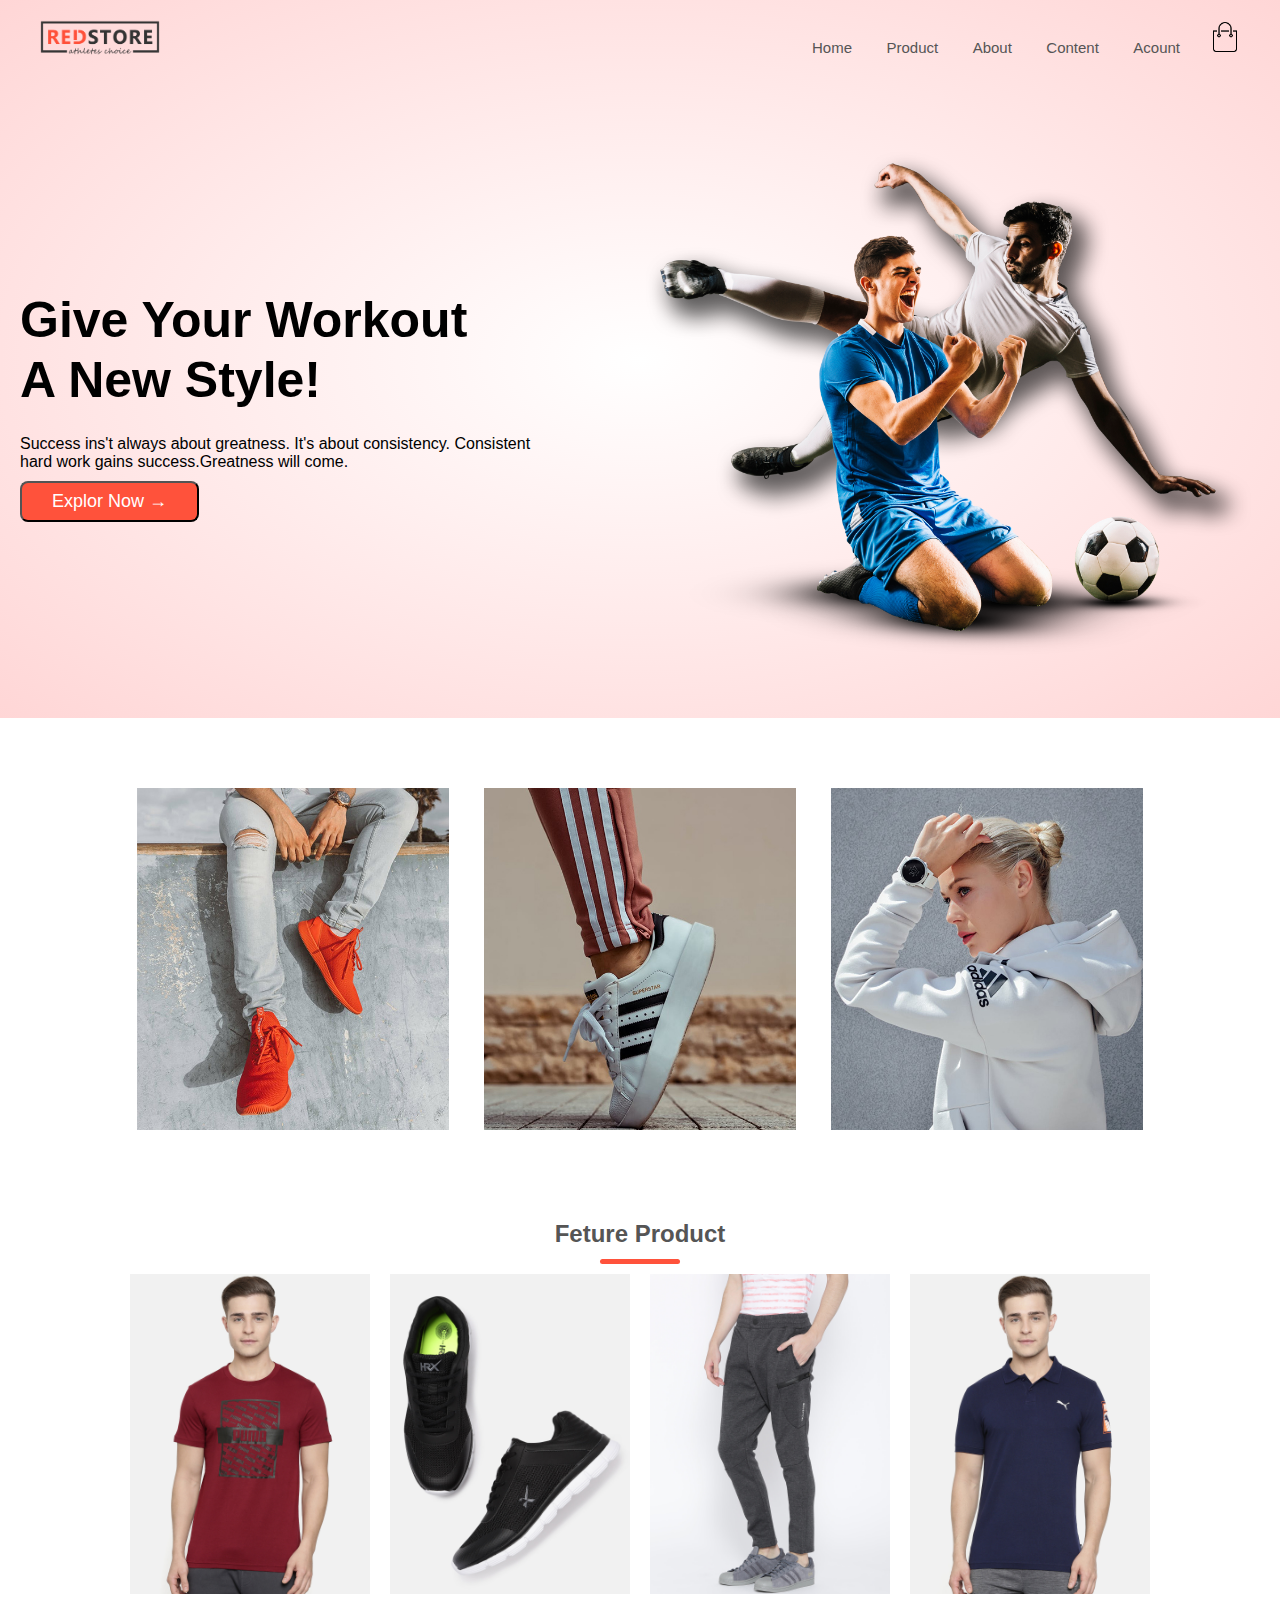
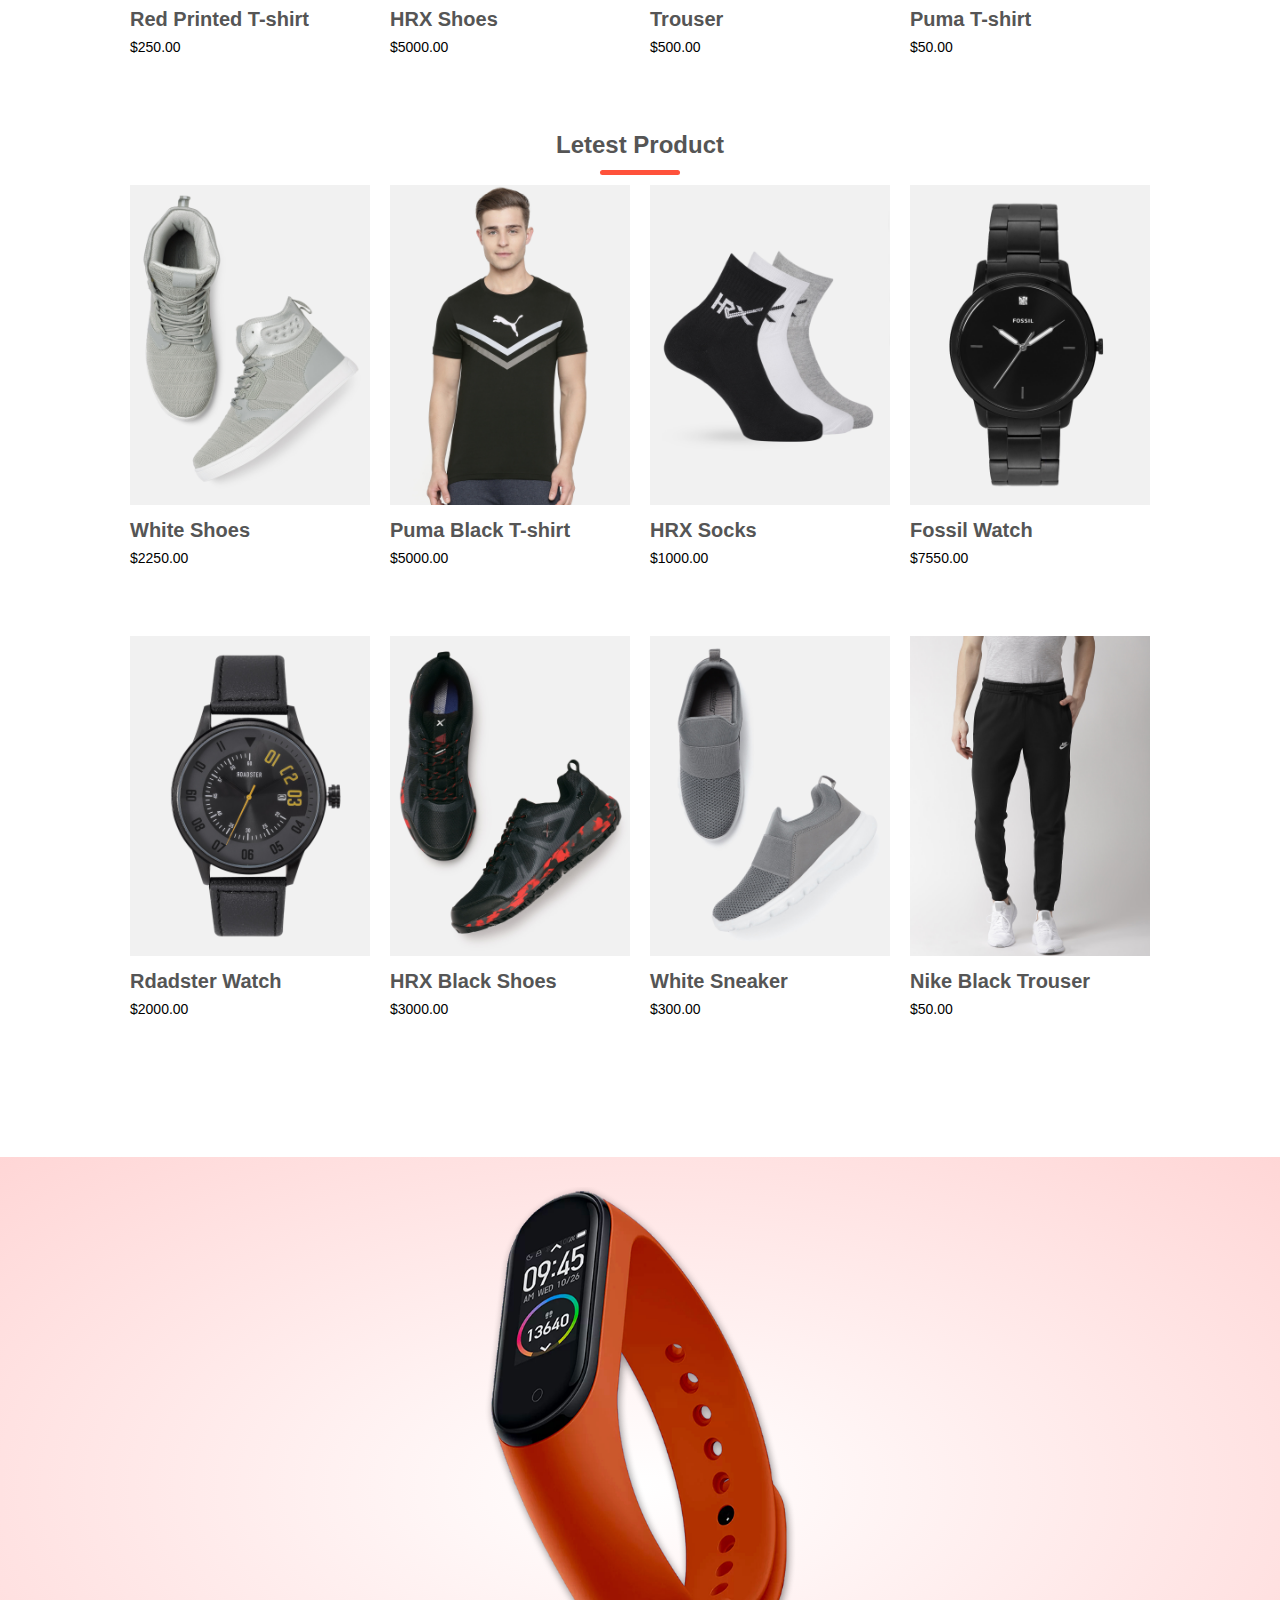
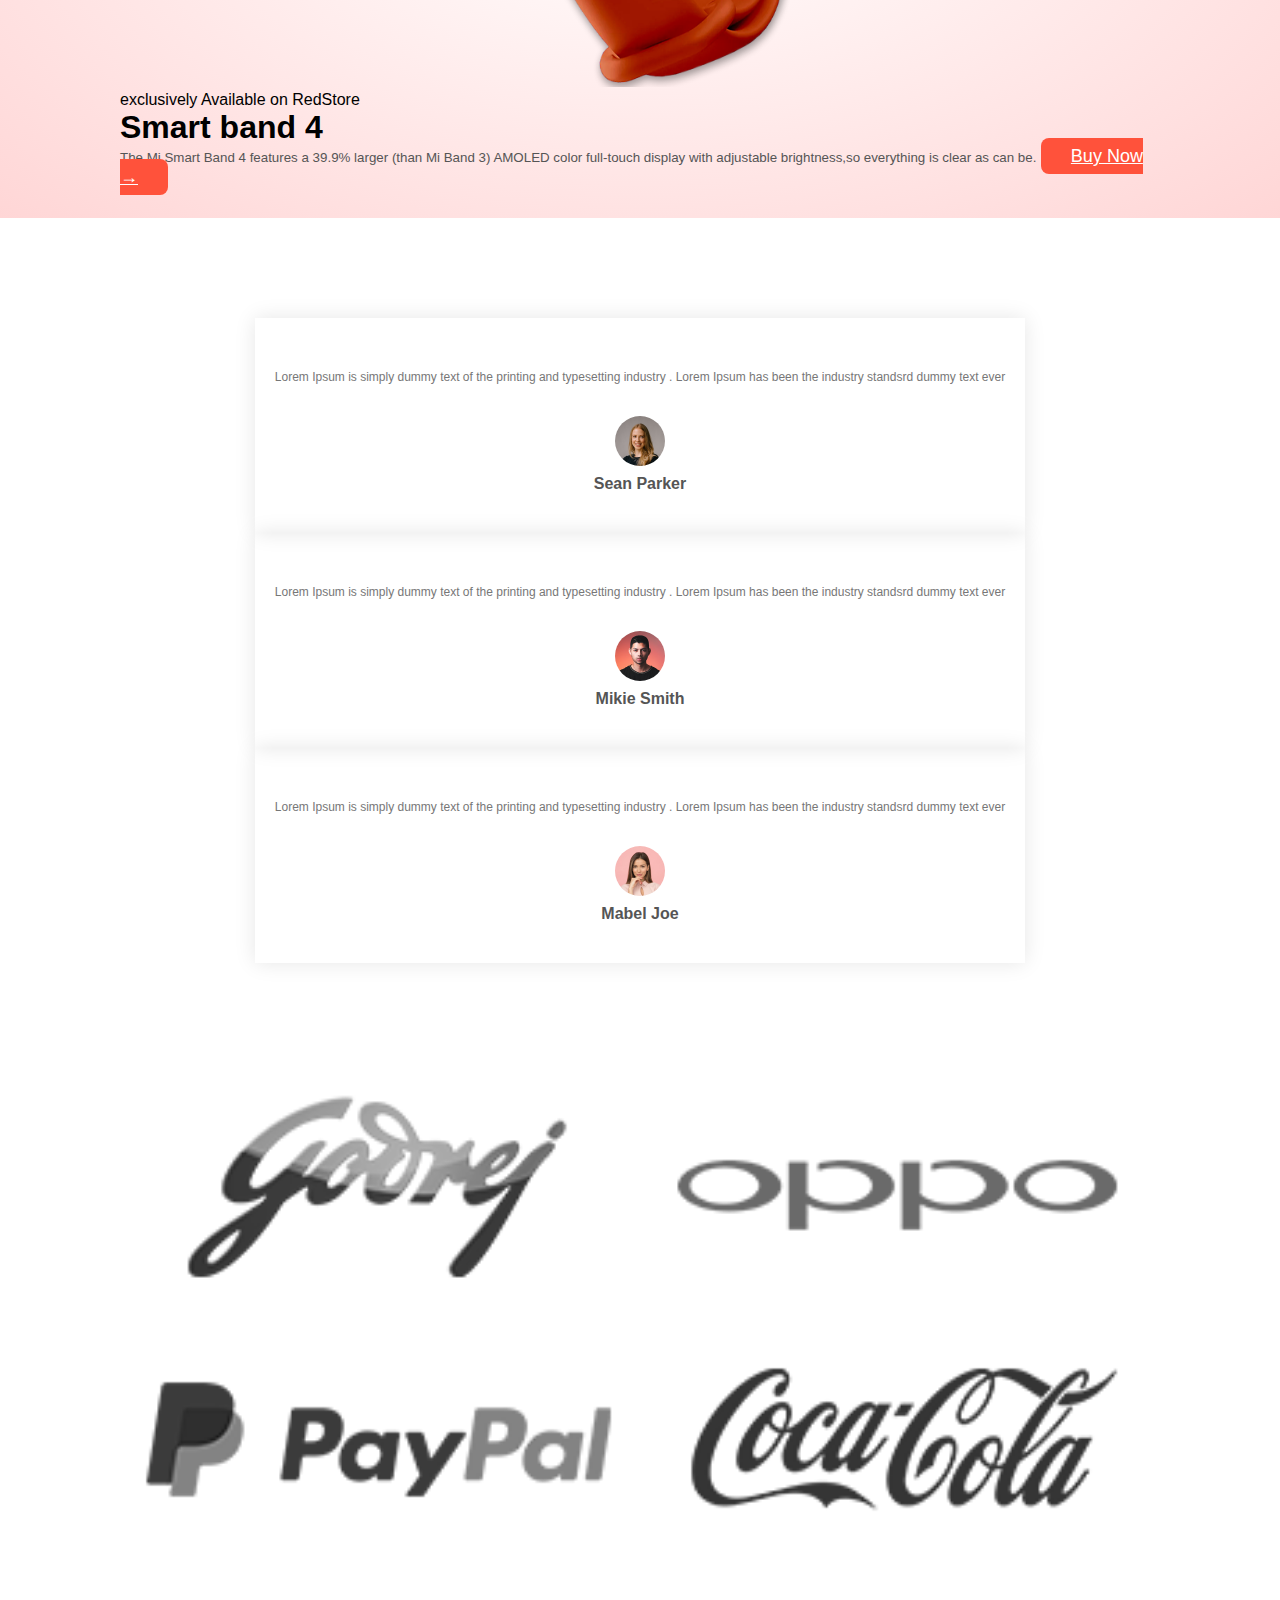
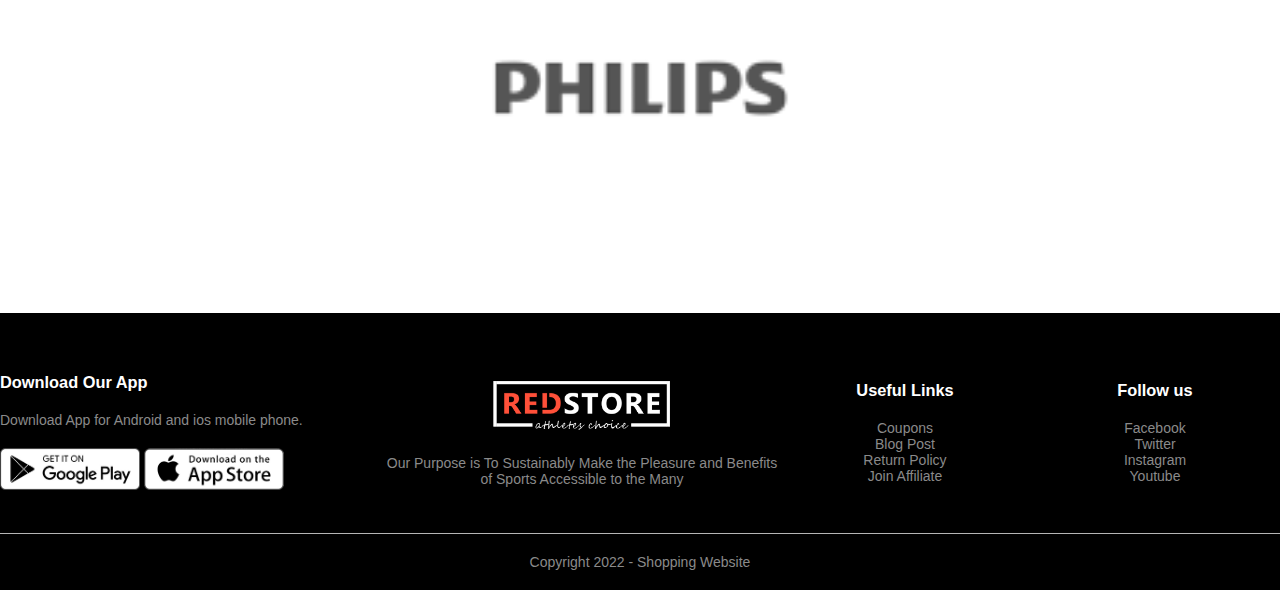
==== commit 3eb7edfc: "push11" ====
--- a/index.html
+++ b/index.html
@@ -18,7 +18,7 @@
                 </div>
                 <nav>
                     <ul id="Menuitems">
-                        <li><a href="index.html"></a></li>
+                        <li><a href="index.html">Home</a></li>
                         <li><a href="./product.html">Product</a></li>
                         <li><a href="">About</a></li>
                         <li><a href="">Content</a></li>
